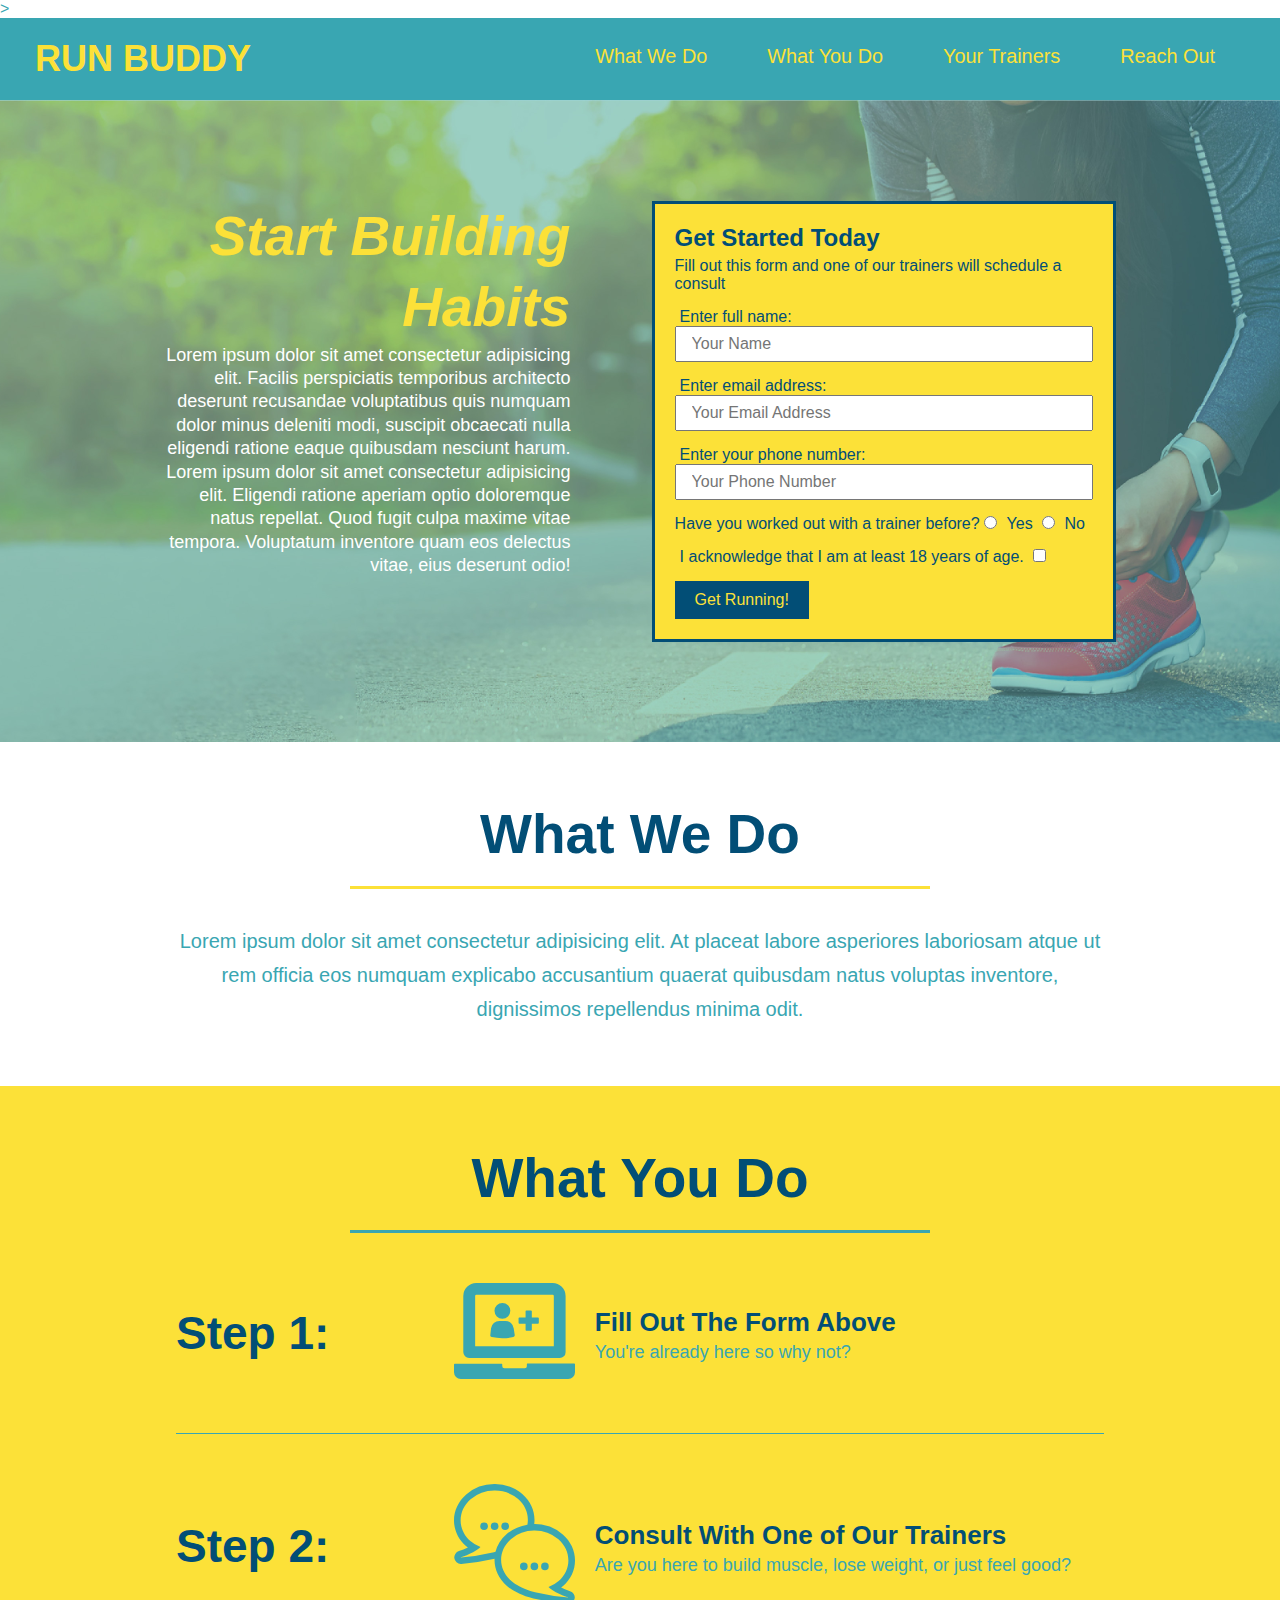
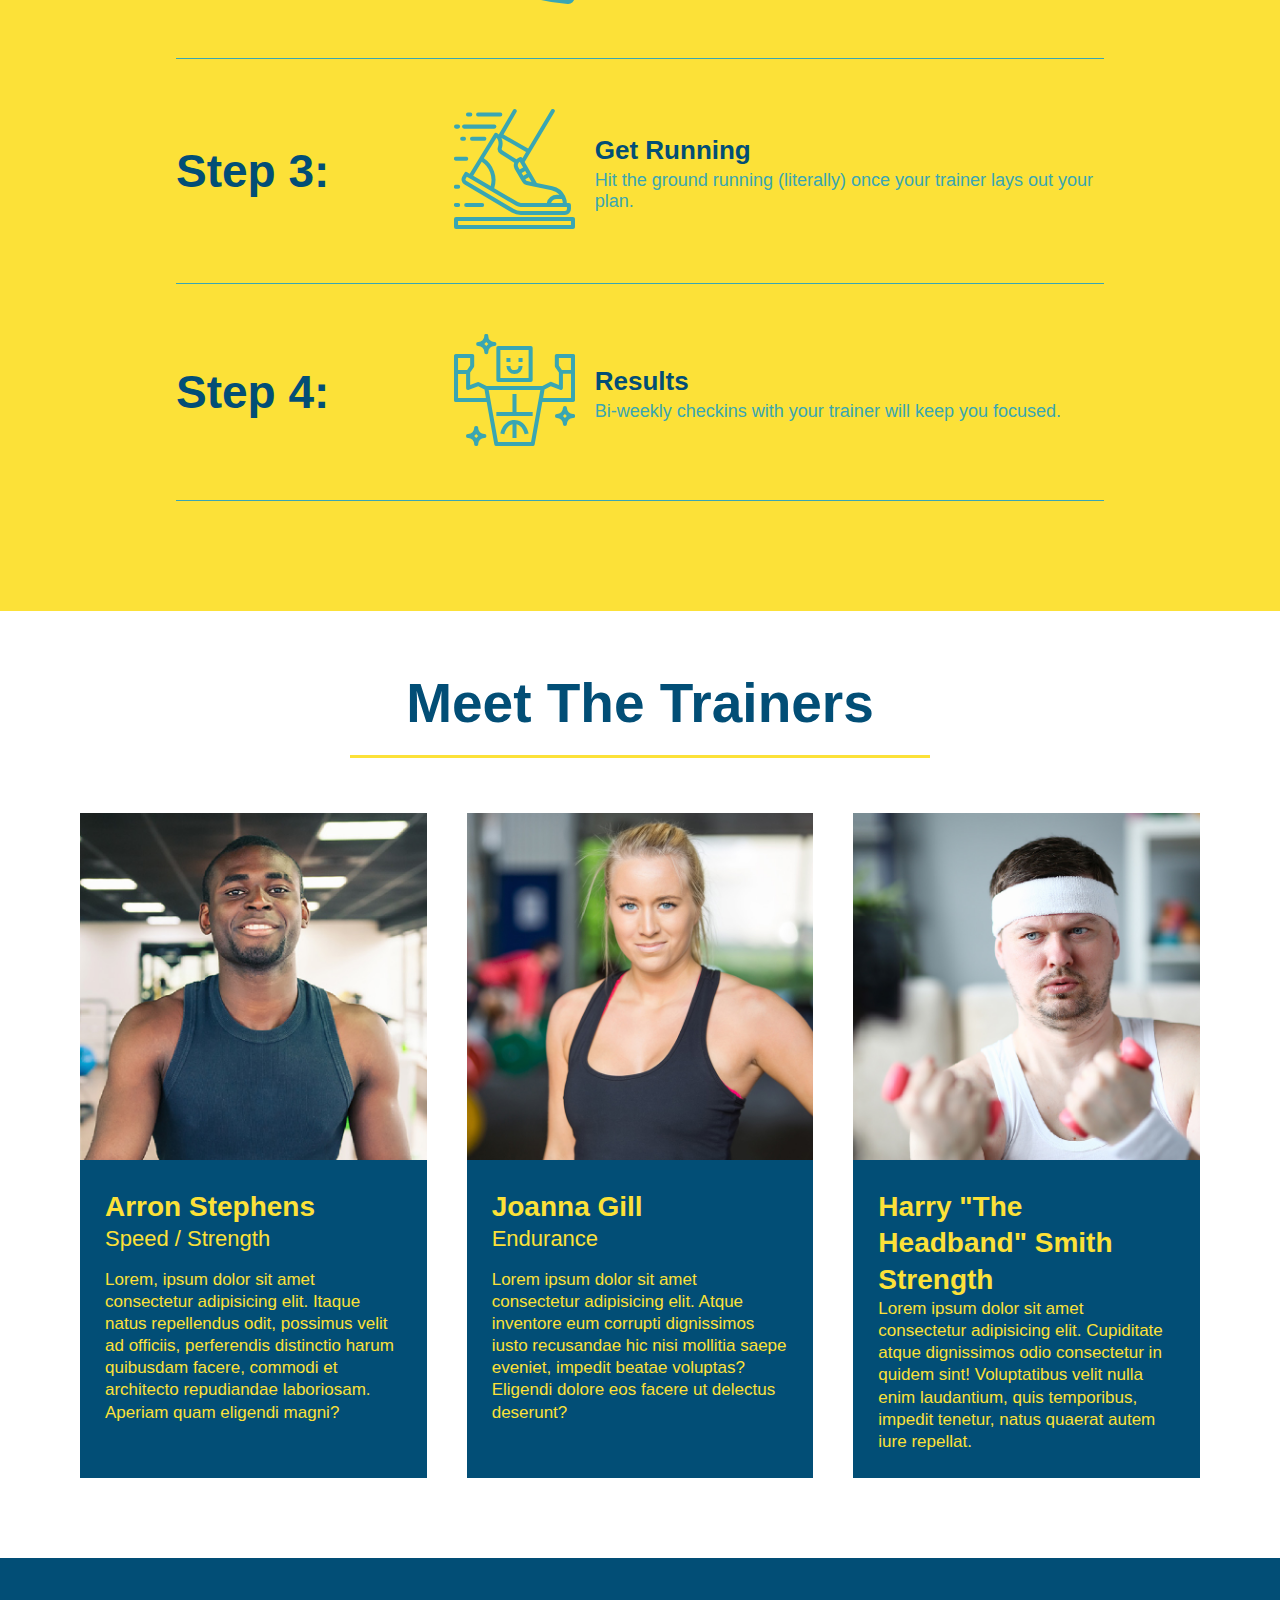
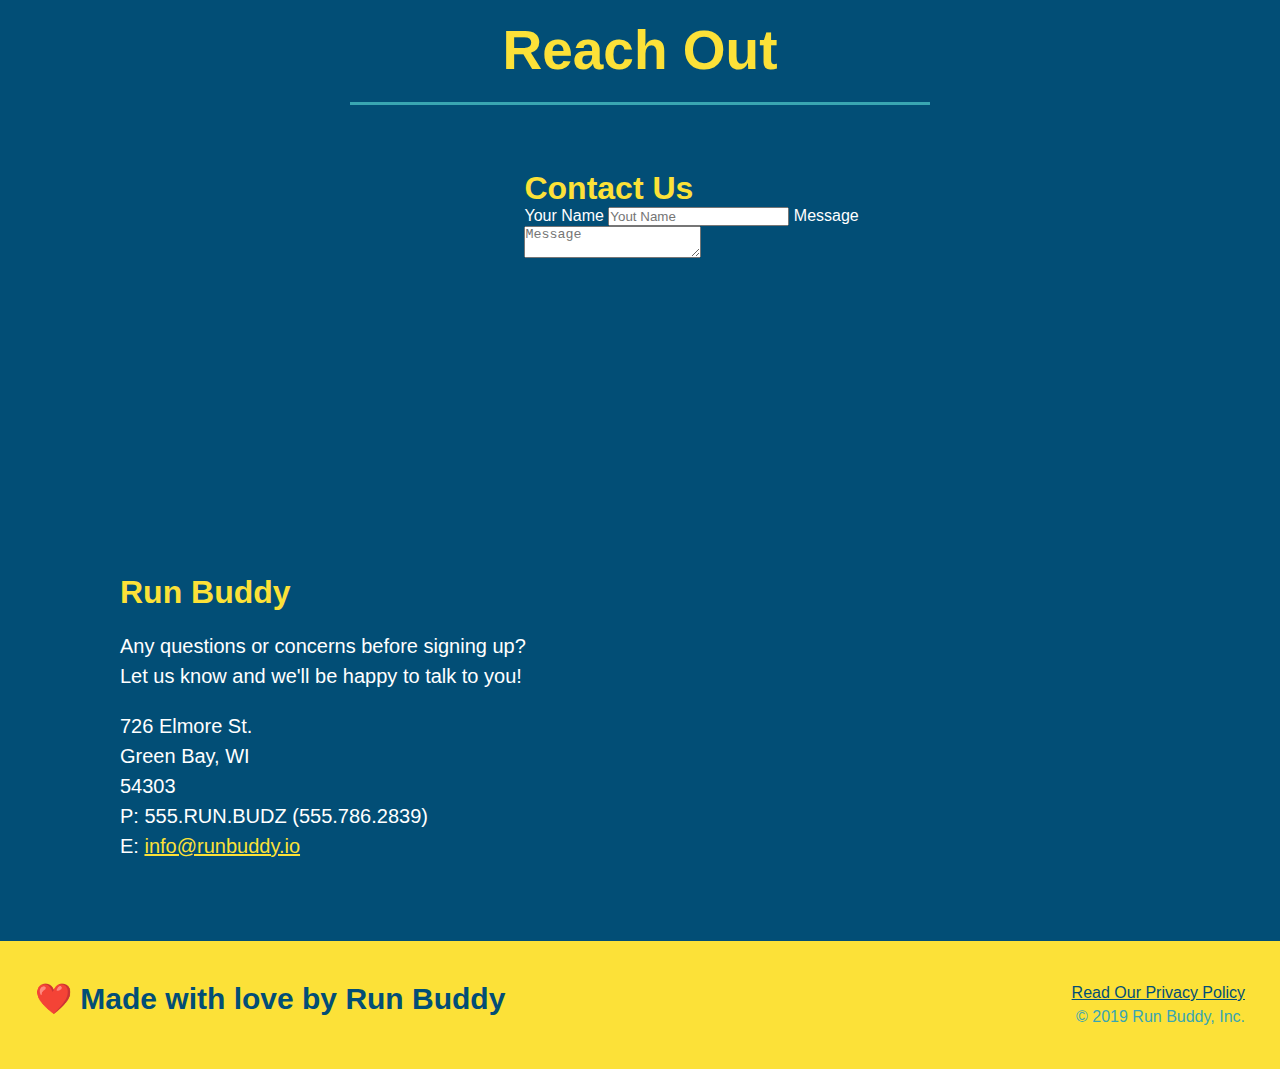
==== index.html @ 7d14f994 "add flexbox to trainers" ====
<!DOCTYPE html>
<html lang="en">

<head>
    <meta charset="UTF-8" />
    <title>Run Buddy</title>>
    <link rel="stylesheet" href="./assets/css/style.css">
</head>

<body>
    <header>
        <h1>
            <a href="">RUN BUDDY</a>
        </h1>
        <nav>
            <ul>
                <li>
                    <a href="#what-we-do">What We Do</a>
                </li>
                <li>
                    <a href="#what-you-do">What You Do</a>
                </li>
                <li>
                    <a href="#your-trainers">Your Trainers</a>
                </li>
                <li>
                    <a href="#reach-out">Reach Out</a>
                </li>
            </ul>
        </nav>
    </header>
    <section class="hero">
        <div class="hero-cta">
            <h2>Start Building Habits</h2>
            <p>
                Lorem ipsum dolor sit amet consectetur adipisicing elit. Facilis perspiciatis temporibus architecto
                deserunt recusandae voluptatibus quis numquam dolor minus deleniti modi, suscipit obcaecati nulla
                eligendi ratione eaque quibusdam nesciunt harum. Lorem ipsum dolor sit amet consectetur adipisicing
                elit. Eligendi ratione aperiam optio doloremque natus repellat. Quod fugit culpa maxime vitae tempora.
                Voluptatum inventore quam eos delectus vitae, eius deserunt odio!
            </p>
        </div>
        <div class="hero-form">
            <h3>Get Started Today</h3>
            <p>Fill out this form and one of our trainers will schedule a consult</p>
            <!--Form Element-->
            <form>
                <label for="name">Enter full name:</label>
                <input type="text" placeholder="Your Name" name="name" id="name" class="form-input">
                <label for="email">Enter email address:</label>
                <input type="email" placeholder="Your Email Address" name="email" id="email" class="form-input">
                <label for="phone">Enter your phone number:</label>
                <input type="tel" placeholder="Your Phone Number" name="phone" id="phone" class="form-input">
                <p>
                    Have you worked out with a trainer before?
                    <input type="radio" name="trainer-confirm" id="trainer-yes">
                    <label for="trainer-yes">Yes</label>
                    <input type="radio" name="trainer-confirm" id="trainer-no">
                    <label for="trainer-no">No</label>
                </p>
                <p>
                    <label for="checkbox">
                        I acknowledge that I am at least 18 years of age.
                    </label>
                    <input type="checkbox" name="age-confirm" id="checkbox">
                </p>
                <button type="submit">
                    Get Running!
                </button>
            </form>
        </div>
    </section>
    <!--End of Form Element-->
    <!--"what we do" section-->
    <section id="what-we-do" class="intro">
        <div class="flex-row">
            <h2 class="section-title primary-border">
                What We Do
            </h2>
        </div>
        <div class="flex-row">
            <p>
                Lorem ipsum dolor sit amet consectetur adipisicing elit. At placeat labore asperiores laboriosam atque
                ut
                rem officia eos numquam explicabo accusantium quaerat quibusdam natus voluptas inventore, dignissimos
                repellendus minima odit.
            </p>
        </div>
    </section>
    <!--"what you do" section-->
    <section id="what-you-do" class="steps">
        <h2 class="section-title secondary-border">What You Do</h2>

        <div class="step">
            <h3>Step 1:</h3>
            <div class="step-info">
                <div class="step-img">
                    <img src="./assets/images/step-1.svg" alt="">
                </div>
                <div class="step-text">
                    <h4>Fill Out The Form Above</h4>
                    <p>You're already here so why not?</p>
                </div>
            </div>
        </div>

        <div class="step">
            <h3>Step 2:</h3>
            <div class="step-info">
                <div class="step-img">
                    <img src="./assets/images/step-2.svg" alt="">
                </div>
                <div class="step-text">
                    <h4>Consult With One of Our Trainers</h4>
                    <p>Are you here to build muscle, lose weight, or just feel good?</p>
                </div>
            </div>
        </div>

        <div class="step">
            <h3>Step 3:</h3>
            <div class="step-info">
                <div class="step-img">
                    <img src="./assets/images/step-3.svg" alt="">
                </div>
                <div class="step-text">
                    <h4>Get Running</h4>
                    <p>Hit the ground running (literally) once your trainer lays out your plan.</p>
                </div>
            </div>
        </div>

        <div class="step">
            <h3>Step 4:</h3>
            <div class="step-info">
                <div class="step-img">
                    <img src="./assets/images/step-4.svg" alt="">
                </div>
                <div class="step-text">
                    <h4>Results</h4>
                    <p>Bi-weekly checkins with your trainer will keep you focused.</p>
                </div>
            </div>
        </div>
    </section>
    <!--"meet the trainer" section-->
    <section id="your-trainers">
        <h2 class="section-title primary-border">
            Meet The Trainers
        </h2>
        <div class="trainers">
            <article class="trainer">
                <img src="./assets/images/trainer-1.jpg" alt="Arron Stephens in his workout clothes, ready to pump iron">
                <div class="trainer-bio">
                    <h3 class="trainer-name">Arron Stephens</h3>
                    <h4 class="trainer-role">Speed / Strength</h4>
                    <p>
                        Lorem, ipsum dolor sit amet consectetur adipisicing elit. Itaque natus repellendus odit, possimus
                        velit ad officiis, perferendis distinctio harum quibusdam facere, commodi et architecto repudiandae
                        laboriosam. Aperiam quam eligendi magni?
                    </p>
                </div>
            </article>
            <article class="trainer">
              <img src="./assets/images/trainer-2.jpg" alt="Joanna Gill cooling off after a workout">  
                <div class="trainer-bio">
                    <h3 class="trainer-name">Joanna Gill</h3>
                    <h4 class="trainer-role">Endurance</h4>
                    <p>
                        Lorem ipsum dolor sit amet consectetur adipisicing elit. Atque inventore eum corrupti dignissimos
                        iusto recusandae hic nisi mollitia saepe eveniet, impedit beatae voluptas? Eligendi dolore eos
                        facere ut delectus deserunt?
                    </p>
                </div>
                
            </article>
            <article class="trainer">
                <img src="./assets/images/trainer-3.jpg"
                    alt="Harry Smith wearing a headband and lifting comically small pink weights">
                <div class="trainer-bio">
                    <h3 class="trainer-name">Harry "The Headband" Smith</h3>
                    <h3 class="trainer-role">Strength</h3>
                    <p>
                        Lorem ipsum dolor sit amet consectetur adipisicing elit. Cupiditate atque dignissimos odio
                        consectetur in quidem sint! Voluptatibus velit nulla enim laudantium, quis temporibus, impedit
                        tenetur, natus quaerat autem iure repellat.
                    </p>
                </div>
            </article>
        </div>
    </section>
    <!--"reach out" section-->
    <section id="reach-out" class="contact">
        <h2 class="section-title secondary-border">Reach Out</h2>
        <div class="contact-info">
            <iframe
                src="https://www.google.com/maps/embed?pb=!1m18!1m12!1m3!1d2844.564709238321!2d-88.02487864904734!3d44.52406870359582!2m3!1f0!2f0!3f0!3m2!1i1024!2i768!4f13.1!3m3!1m2!1s0x8802faa549719ef7%3A0x614be8c6b9c16bb6!2s726%20Elmore%20St%2C%20Green%20Bay%2C%20WI%2054303!5e0!3m2!1sen!2sus!4v1599247762116!5m2!1sen!2sus"
                width="400" height="400" frameborder="0" style="border:0;" allowfullscreen="" aria-hidden="false"
                tabindex="0"></iframe>
            <div class="contact-form">
                <h3>Contact Us</h3>
                <form>
                    <label for="contact-name">Your Name</label>
                    <input type="text" id="contact-name" placeholder="Yout Name">

                    <label for="contact-message">Message</label>
                    <textarea id="contact-message" placeholder="Message"></textarea>
                </form>
            </div>

            <div>
                <h3>Run Buddy</h3>
                <p>
                    Any questions or concerns before signing up?
                    <br>
                    Let us know and we'll be happy to talk to you!
                </p>
                <address>
                    726 Elmore St. <br>
                    Green Bay, WI <br>
                    54303 <br>
                    P: 555.RUN.BUDZ (555.786.2839) <br>
                    E: <a href="mailto:info@runbuddy.io">info@runbuddy.io</a>
                </address>
            </div>
        </div>
    </section>
    <footer>
        <h2>❤️ Made with love by Run Buddy</h2>
        <div>
            <a href="./privacy-policy.html">Read Our Privacy Policy</a><br />
            &copy; 2019 Run Buddy, Inc.
        </div>
    </footer>




</body>




</html>
---- assets/css/style.css ----
* {
    margin: 0;
    padding: 0;
    box-sizing: border-box;
}

body {
    color: #39a6b2;
    font-family: Helvetica, Arial, sans-serif;
    
}

header {
    padding: 20px 35px;
    background-color: #39a6b2;
    display: flex;
    justify-content: space-between;
    flex-wrap: wrap;
}

header h1 {
    font-weight: bold;
    font-size: 36px;
    color: #fce138;
    margin: 0;
   
}

header a {
    text-decoration: none;
    color: #fce138;
}

header nav {
    
    margin: 7px 0;
}

header nav ul {
    display: flex;
    flex-wrap: wrap;
    justify-content: space-between;
    align-items: center;
    list-style: none;
}

header nav ul li a {
    margin: 0 30px;
    font-weight: lighter;
    font-size: 1.55vw;
}

footer {
    background: #fce138;
    width: 100%;
    padding: 40px 35px;
    display: flex;
    flex-wrap: wrap;
    justify-content: space-between;
}

footer h2 {
    color: #024e76;
    font-size: 30px;
    margin: 0;
}

footer div {
    line-height: 1.5;
    text-align: right;
}

footer a {
    color: #024e76;
}

section {
    padding: 60px;
}

.hero {
    background-image: url(../images/flipped-hero-image.jpg);
    background-size: cover;
    background-position: center;
    display: flex;
    justify-content: center;
    flex-wrap: wrap;
}

.hero-cta {
    width: 35%;
    text-align: right;
    margin: 3.5%;
    color: #fff;
    font-size: 18px;
    line-height: 1.3;
}

.hero-cta h2 {
    font-style: italic;
    font-size: 55px;
    color: #fce138;
}

.hero-form {
    background-color: #fce138;
    padding: 20px;
    color: #024e76;
    border-style: solid;
    border-width: 3px;
    border-color: #024e76;
    width: 40%;
    margin: 3.5%;
}

.hero-form h3 {
  font-size: 24px;
  margin: 0;  
}

.hero-form p {
    margin: 5px 0px 15px 0px;
}

.form-input {
    border: 1 px solid #024e76;
    display: block;
    padding: 7px 15px;
    font-size: 16px;
    color: #024e76;
    width: 100%;
    margin-bottom: 15px;
}

.hero-form label {
    margin: 0 5px;
}

.hero-form button {
    color: #fce138;
    background-color: #024e76;
    border: none;
    padding: 10px 20px;
    font-size: 16px;
}


.intro p {
    line-height: 1.7;
    color: #39a6b2;
    width: 80%;
    font-size: 20px;
    margin: 0 auto;
    text-align: center;
}

.steps {
    background: #fce138;
}

.section-title {
    font-size: 55px;
    color: #024e76;
    border-bottom: 3px solid;
    padding-bottom: 20px;
    text-align: center;
    margin: 0 auto 35px auto;
    width: 50%;
}

.primary-border {
    border-color: #fce138;
}

.secondary-border {
    border-color: #39a6b2;
}

.step {
    margin: 50px auto;
    padding-bottom: 50px;
    width: 80%;
    border-bottom: 1px solid #39a6b2;
    display: flex;
    flex-wrap: wrap;
    align-items: center;
    justify-content: space-between;
}

.step-info {
    flex: 2 70%;
    display: flex;
    flex-wrap: wrap;
    align-items: center;
}

.step-img {
    flex: 1 12%;
    margin-right: 20px;
}

.step-img img {
    max-width: 100%;
}

.step-text {
    flex: 12;
}

.step h3 {
    color: #024e76;
    font-size: 46px;
    flex: 1 30%;
}

.step-text p {
    color: #39a6b2;
    font-size: 18px;
}

.step-text h4 {
    font-size: 26px;
    line-height: 1.5;
    color: #024e76;
}

.trainers {
    width: 100%;
    margin: 0 auto;
    display: flex;
    flex-wrap: wrap;
    justify-content: space-around;
}

.trainer {
    margin: 20px;
    background: #024e76;
    color: #fce138;
    flex: 1;
}

.trainer img {
    width: 100%;
}

.trainer-bio {
    padding: 25px;
    line-height: 1.3;
}

.text-left {
    text-align: left;
}

.text-right {
    text-align: right;
}

.trainer-bio h3 {
    font-size: 28px;
}

.trainer-bio h4 {
    font-weight: lighter;
    font-size: 22px;
    margin-bottom: 15px;
}

.trainer-bio p {
    font-size: 17px;
    
}

.contact {
    background: #024e76;
}

.contact h2 {
    color: #fce138;
}

.contact-info iframe {
    width: 400px;
    height: 400px;
}

.contact-info div {
    width: 410px;
    display: inline-block;
    vertical-align: top;
    text-align: left;
    margin: 30px 0 0 60px;
    color: white;
}

.contact-info h3 {
    color: #fce138;
    font-size: 32px;
}

.contact-info p, .contact-info address {
    margin: 20px 0;
    line-height: 1.5;
    font-size: 20px;
    font-style: normal;
}

.contact-info a {
    color: #fce138;
}

.flex-row {
    display: flex;
}
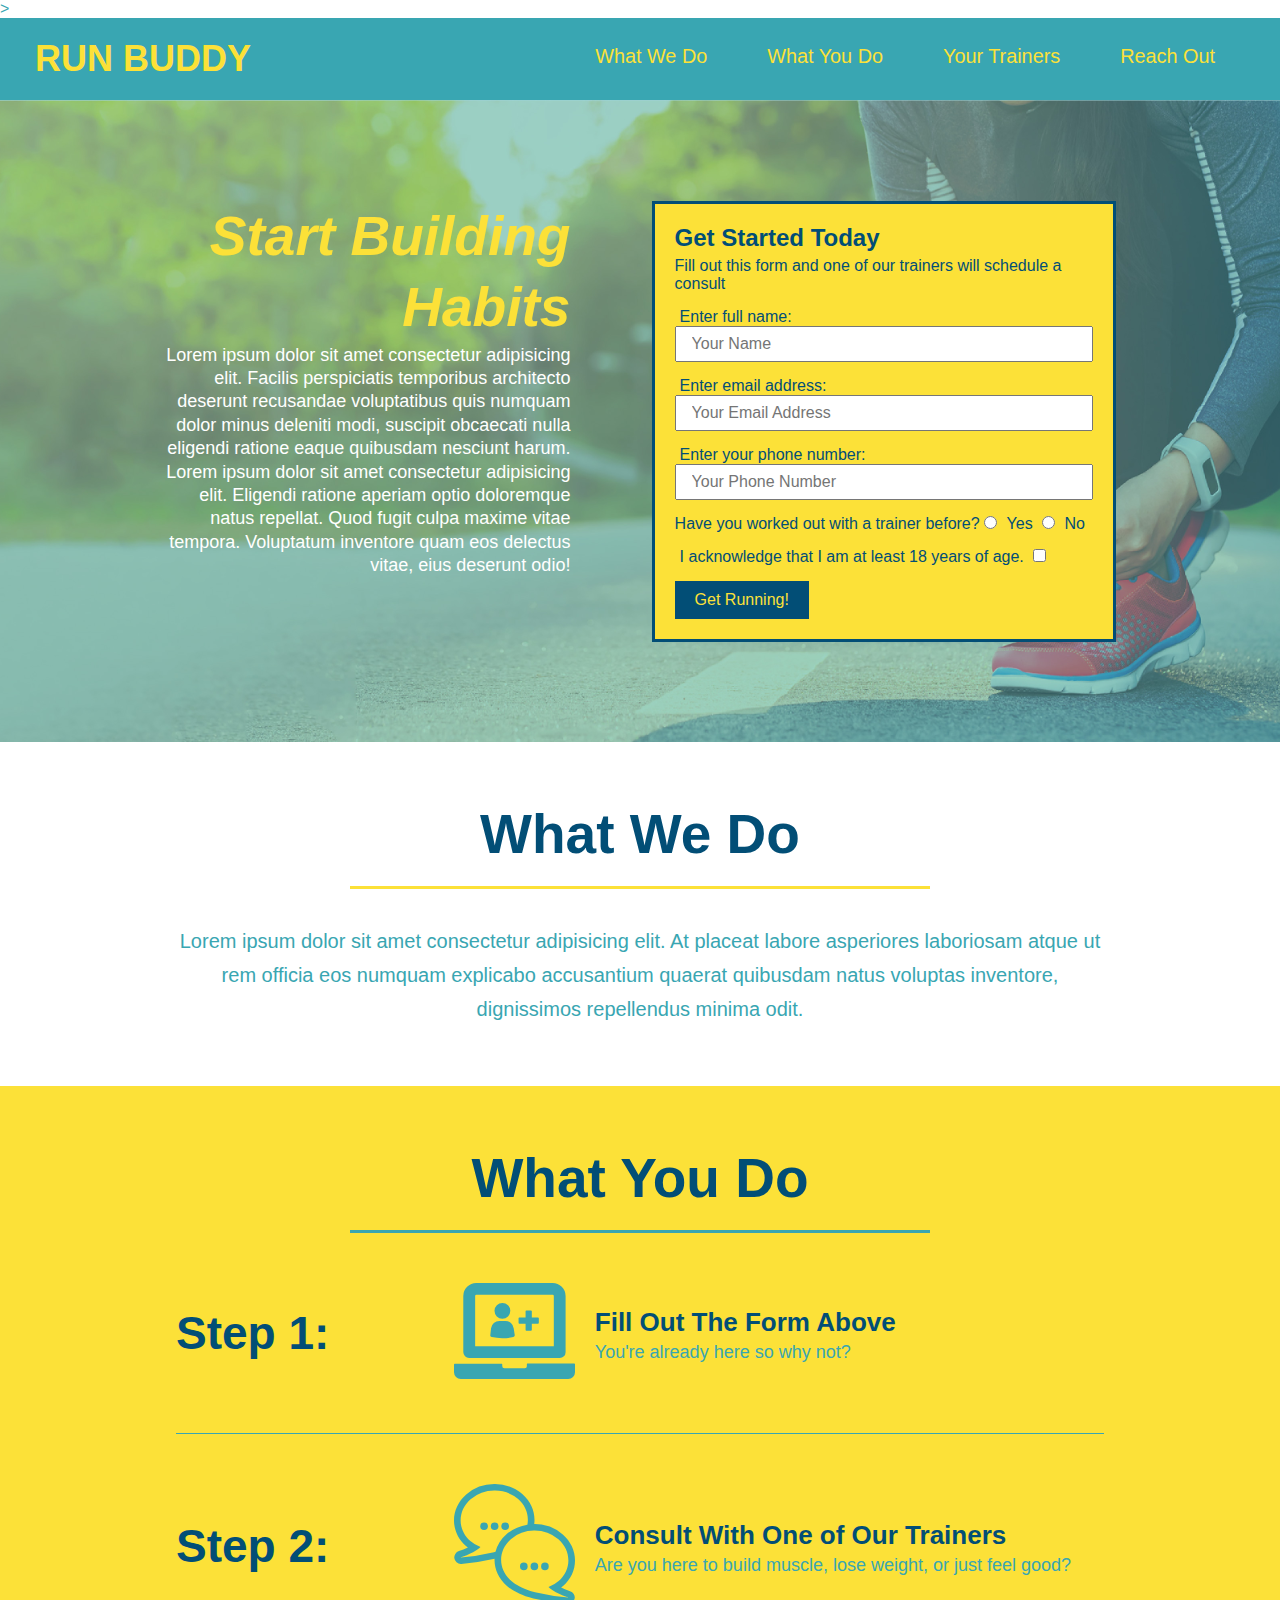
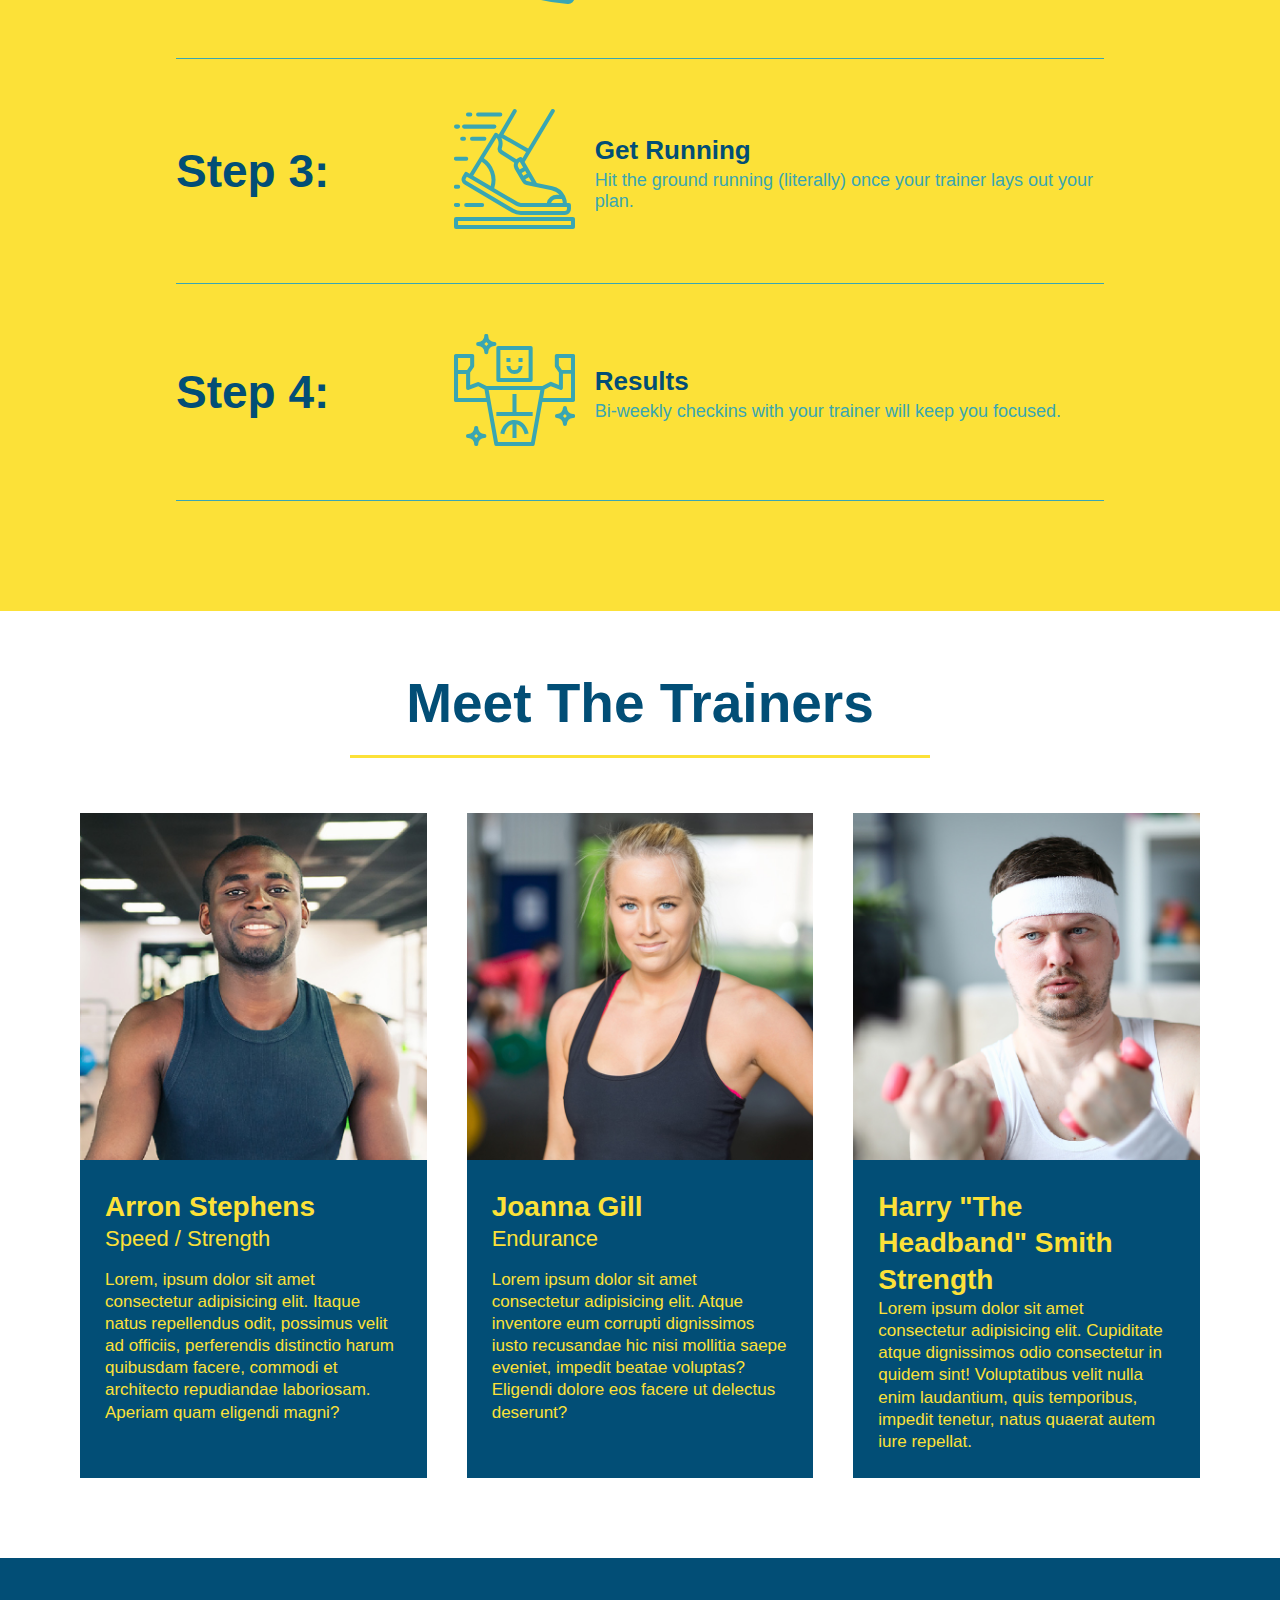
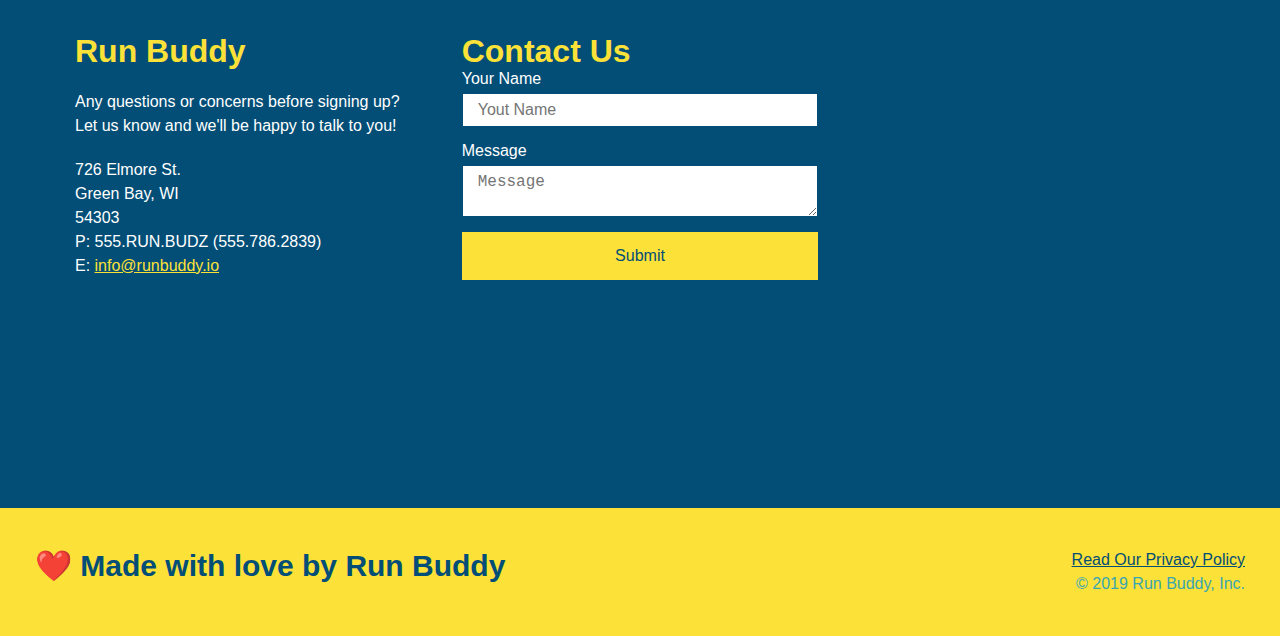
==== commit 592b67c7: "added flexbox to everything" ====
--- a/index.html
+++ b/index.html
@@ -150,29 +150,33 @@
         </h2>
         <div class="trainers">
             <article class="trainer">
-                <img src="./assets/images/trainer-1.jpg" alt="Arron Stephens in his workout clothes, ready to pump iron">
+                <img src="./assets/images/trainer-1.jpg"
+                    alt="Arron Stephens in his workout clothes, ready to pump iron">
                 <div class="trainer-bio">
                     <h3 class="trainer-name">Arron Stephens</h3>
                     <h4 class="trainer-role">Speed / Strength</h4>
                     <p>
-                        Lorem, ipsum dolor sit amet consectetur adipisicing elit. Itaque natus repellendus odit, possimus
-                        velit ad officiis, perferendis distinctio harum quibusdam facere, commodi et architecto repudiandae
+                        Lorem, ipsum dolor sit amet consectetur adipisicing elit. Itaque natus repellendus odit,
+                        possimus
+                        velit ad officiis, perferendis distinctio harum quibusdam facere, commodi et architecto
+                        repudiandae
                         laboriosam. Aperiam quam eligendi magni?
                     </p>
                 </div>
             </article>
             <article class="trainer">
-              <img src="./assets/images/trainer-2.jpg" alt="Joanna Gill cooling off after a workout">  
+                <img src="./assets/images/trainer-2.jpg" alt="Joanna Gill cooling off after a workout">
                 <div class="trainer-bio">
                     <h3 class="trainer-name">Joanna Gill</h3>
                     <h4 class="trainer-role">Endurance</h4>
                     <p>
-                        Lorem ipsum dolor sit amet consectetur adipisicing elit. Atque inventore eum corrupti dignissimos
+                        Lorem ipsum dolor sit amet consectetur adipisicing elit. Atque inventore eum corrupti
+                        dignissimos
                         iusto recusandae hic nisi mollitia saepe eveniet, impedit beatae voluptas? Eligendi dolore eos
                         facere ut delectus deserunt?
                     </p>
                 </div>
-                
+
             </article>
             <article class="trainer">
                 <img src="./assets/images/trainer-3.jpg"
@@ -191,23 +195,7 @@
     </section>
     <!--"reach out" section-->
     <section id="reach-out" class="contact">
-        <h2 class="section-title secondary-border">Reach Out</h2>
         <div class="contact-info">
-            <iframe
-                src="https://www.google.com/maps/embed?pb=!1m18!1m12!1m3!1d2844.564709238321!2d-88.02487864904734!3d44.52406870359582!2m3!1f0!2f0!3f0!3m2!1i1024!2i768!4f13.1!3m3!1m2!1s0x8802faa549719ef7%3A0x614be8c6b9c16bb6!2s726%20Elmore%20St%2C%20Green%20Bay%2C%20WI%2054303!5e0!3m2!1sen!2sus!4v1599247762116!5m2!1sen!2sus"
-                width="400" height="400" frameborder="0" style="border:0;" allowfullscreen="" aria-hidden="false"
-                tabindex="0"></iframe>
-            <div class="contact-form">
-                <h3>Contact Us</h3>
-                <form>
-                    <label for="contact-name">Your Name</label>
-                    <input type="text" id="contact-name" placeholder="Yout Name">
-
-                    <label for="contact-message">Message</label>
-                    <textarea id="contact-message" placeholder="Message"></textarea>
-                </form>
-            </div>
-
             <div>
                 <h3>Run Buddy</h3>
                 <p>
@@ -223,6 +211,25 @@
                     E: <a href="mailto:info@runbuddy.io">info@runbuddy.io</a>
                 </address>
             </div>
+            <div class="contact-form">
+                <h3>Contact Us</h3>
+                <form>
+                    <label for="contact-name">Your Name</label>
+                    <input type="text" id="contact-name" placeholder="Yout Name">
+
+                    <label for="contact-message">Message</label>
+                    <textarea id="contact-message" placeholder="Message"></textarea>
+
+                    <button type="submit">Submit</button>
+                </form>
+            </div>
+            <iframe
+                src="https://www.google.com/maps/embed?pb=!1m18!1m12!1m3!1d2844.564709238321!2d-88.02487864904734!3d44.52406870359582!2m3!1f0!2f0!3f0!3m2!1i1024!2i768!4f13.1!3m3!1m2!1s0x8802faa549719ef7%3A0x614be8c6b9c16bb6!2s726%20Elmore%20St%2C%20Green%20Bay%2C%20WI%2054303!5e0!3m2!1sen!2sus!4v1599247762116!5m2!1sen!2sus"
+                width="0" height="0" frameborder="0" style="border:0;" allowfullscreen="" aria-hidden="false"
+                tabindex="0">
+            </iframe>
+
+
         </div>
     </section>
     <footer>
--- a/assets/css/style.css
+++ b/assets/css/style.css
@@ -275,21 +275,27 @@
     background: #024e76;
 }
 
+.contact-info > * {
+    flex: 1;
+    margin: 15px;
+}
+
+.contact-info {
+    display: flex;
+    justify-content: space-between;
+    flex-wrap: wrap;
+}
+
 .contact h2 {
     color: #fce138;
 }
 
 .contact-info iframe {
-    width: 400px;
     height: 400px;
 }
 
 .contact-info div {
-    width: 410px;
-    display: inline-block;
-    vertical-align: top;
-    text-align: left;
-    margin: 30px 0 0 60px;
+
     color: white;
 }
 
@@ -301,10 +307,31 @@
 .contact-info p, .contact-info address {
     margin: 20px 0;
     line-height: 1.5;
-    font-size: 20px;
+    font-size: 16px;
     font-style: normal;
 }
 
+.contact-form input, .contact-form textarea {
+    border: 1px solid #024e76;
+    display: block;
+    padding: 7px 15px;
+    font-size: 16px;
+    color: #024e76;
+    width: 100%;
+    margin-bottom: 15px;
+    margin-top: 5px;
+}
+
+.contact-form button {
+    width: 100%;
+    border: none;
+    background: #fce138;
+    color: #024e76;
+    text-align: center;
+    padding: 15px 0;
+    font-size: 16px;
+}
+
 .contact-info a {
     color: #fce138;
 }
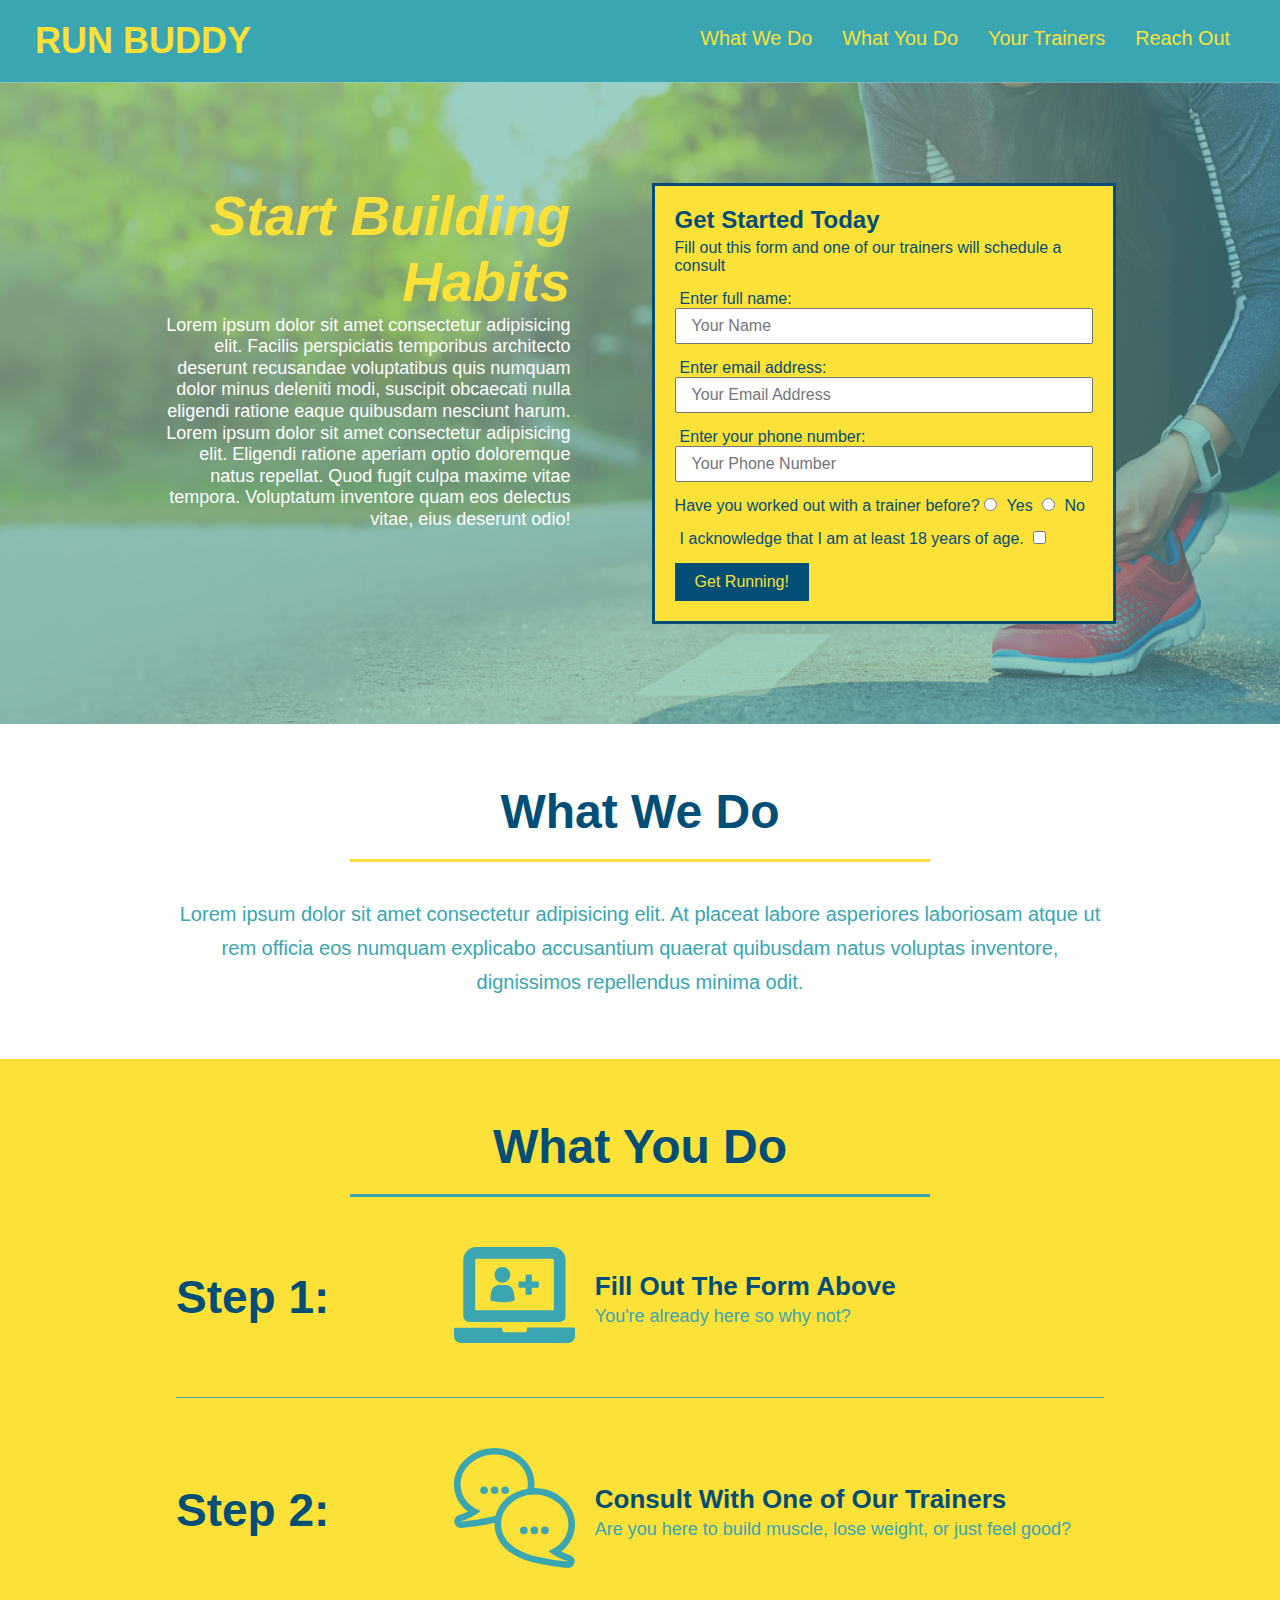
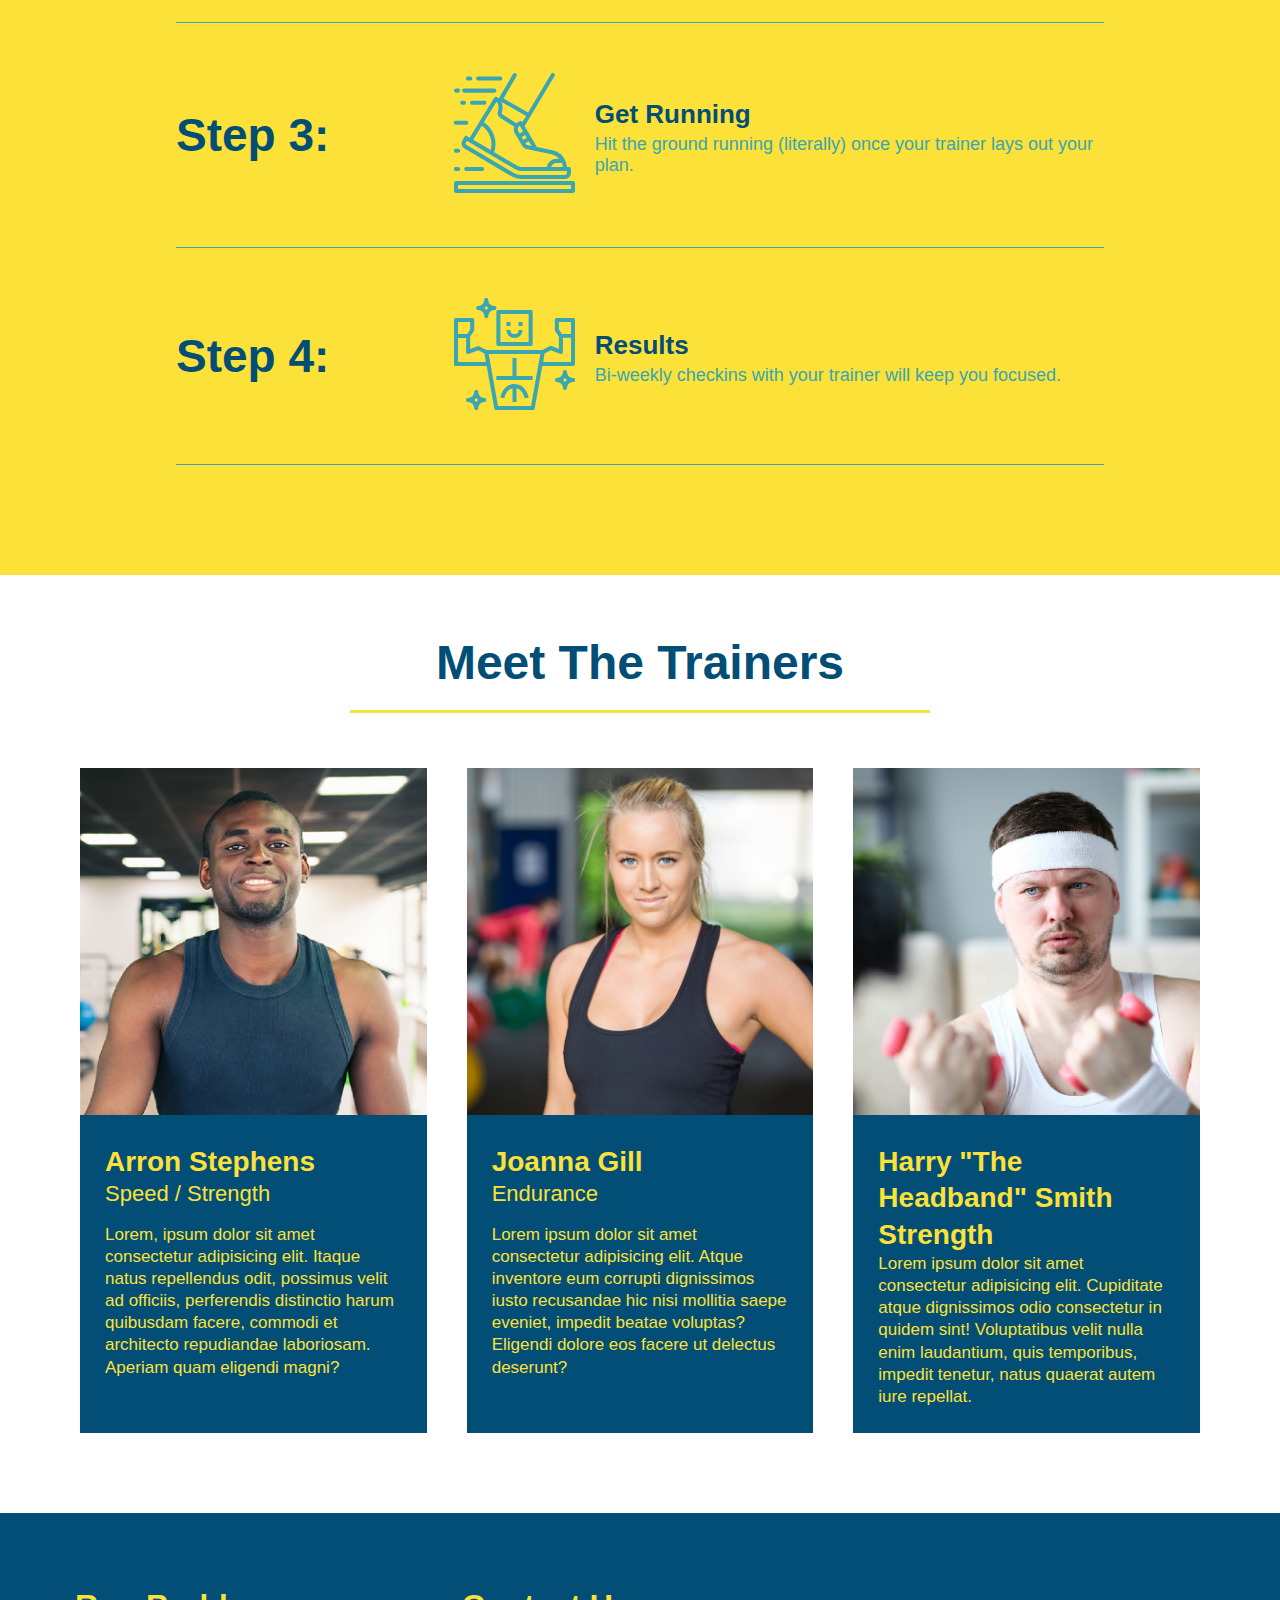
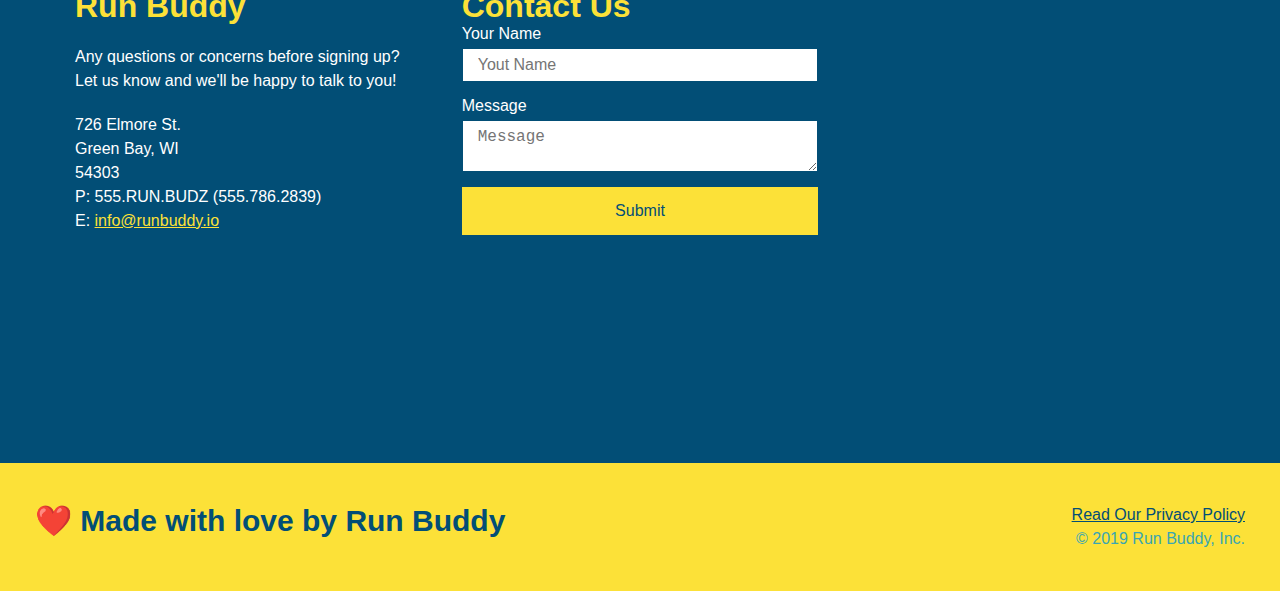
==== commit 87c229c5: "finished mediaquery" ====
--- a/index.html
+++ b/index.html
@@ -3,7 +3,8 @@
 
 <head>
     <meta charset="UTF-8" />
-    <title>Run Buddy</title>>
+    <meta name="viewport" content="width=device-width, initial-scale=1.0" />
+    <title>Run Buddy</title>
     <link rel="stylesheet" href="./assets/css/style.css">
 </head>
 
--- a/assets/css/style.css
+++ b/assets/css/style.css
@@ -45,7 +45,7 @@
 }
 
 header nav ul li a {
-    margin: 0 30px;
+    padding: 10px 15px;
     font-weight: lighter;
     font-size: 1.55vw;
 }
@@ -85,6 +85,7 @@
     display: flex;
     justify-content: center;
     flex-wrap: wrap;
+    align-items: flex-start;
 }
 
 .hero-cta {
@@ -93,7 +94,7 @@
     margin: 3.5%;
     color: #fff;
     font-size: 18px;
-    line-height: 1.3;
+    line-height: 1.2;
 }
 
 .hero-cta h2 {
@@ -159,7 +160,7 @@
 }
 
 .section-title {
-    font-size: 55px;
+    font-size: 48px;
     color: #024e76;
     border-bottom: 3px solid;
     padding-bottom: 20px;
@@ -340,4 +341,116 @@
     display: flex;
 }
 
-
+/* MEDIA QUERY FOR SMALLER DESKTOP SCREENS AND SMALLER */
+
+@media screen and (max-width: 980px) {
+    header {
+        padding-bottom: 0;
+        justify-content: center;
+    }
+
+    header h1 {
+        width: 100%;
+        text-align: center;
+    }
+
+    header nav ul {
+        margin-top: 20px;
+        width: 100%;
+        justify-content: center;
+    }
+
+    header nav ul li a {
+        font-size: 20px;
+    }
+
+    footer h2, footer div {
+        text-align: center;
+        width: 100%;
+    }
+
+    .hero-cta, .hero-form {
+        width: 100%;
+    }
+
+    .hero-cta {
+        text-align: center;
+    }
+
+    .section-title {
+        width: 80%;
+    }
+
+    .trainer {
+        flex: 0 70%;
+    }
+
+    .contact-form iframe {
+        flex: 1 100%;
+    }
+
+}
+
+@media screen and (max-width: 768px) {
+
+    section {
+        padding: 30px 15px;
+    }
+
+    .step h3 {
+        flex: 1 100%;
+        text-align: center;
+    }
+
+    .step-info {
+        flex: 2 100%;
+        text-align: center;
+        justify-content: center;
+    }
+
+    .step-img {
+        flex: 0 32%;
+        margin-right: 0;
+        margin-top: 15px;
+        margin-bottom: 15px;
+    }
+
+    .step-text {
+        flex: 100%;
+    }
+
+}
+
+@media screen and (max-width: 575px) {
+
+    .hero-form button {
+        width: 100%;
+    }
+
+    .section-title {
+        width: 95%;
+    }
+
+    .intro p {
+        width: 100%;
+    }
+
+    .trainer {
+        flex: 0 100%;
+    }
+
+    .contact-info {
+        text-align: center;
+    }
+
+    .contact-info > * {
+        flex: 0 100%;
+    }
+
+    .contact-form {
+        order: 3;
+    }
+
+}
+
+
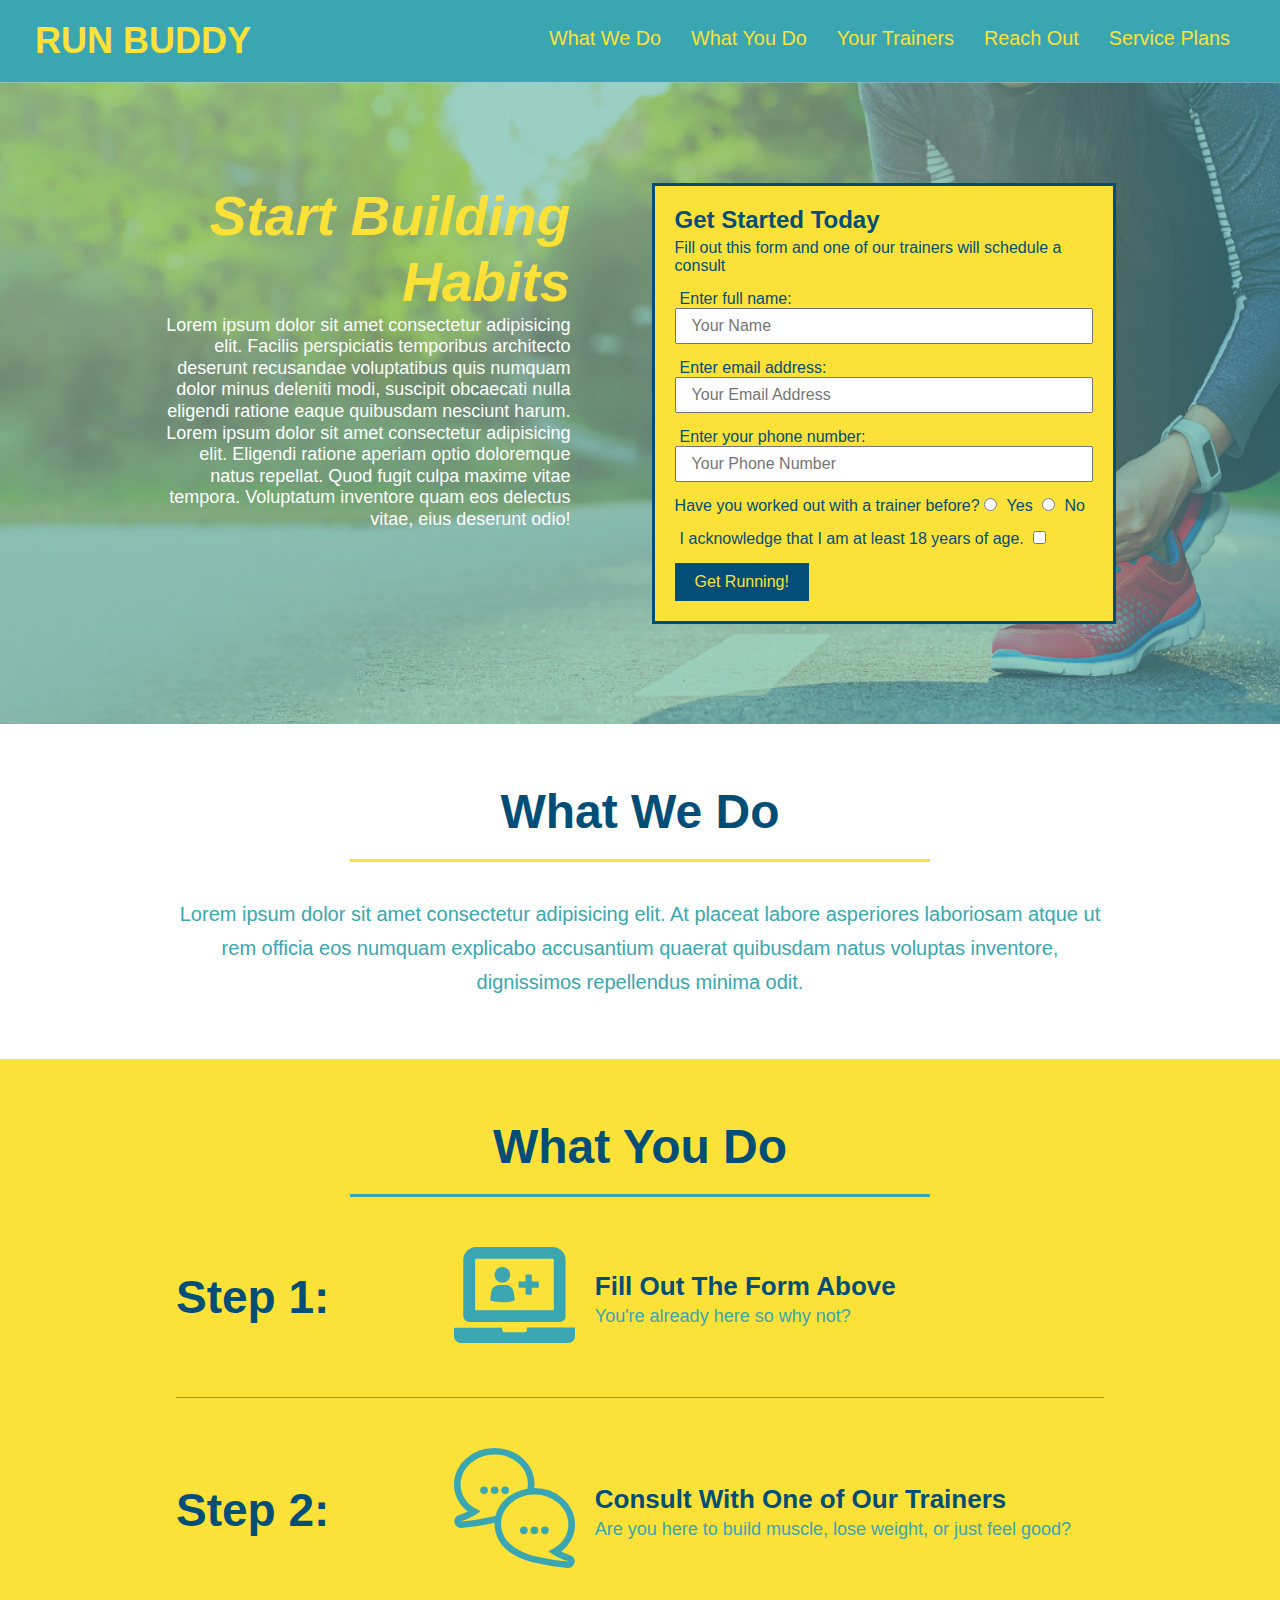
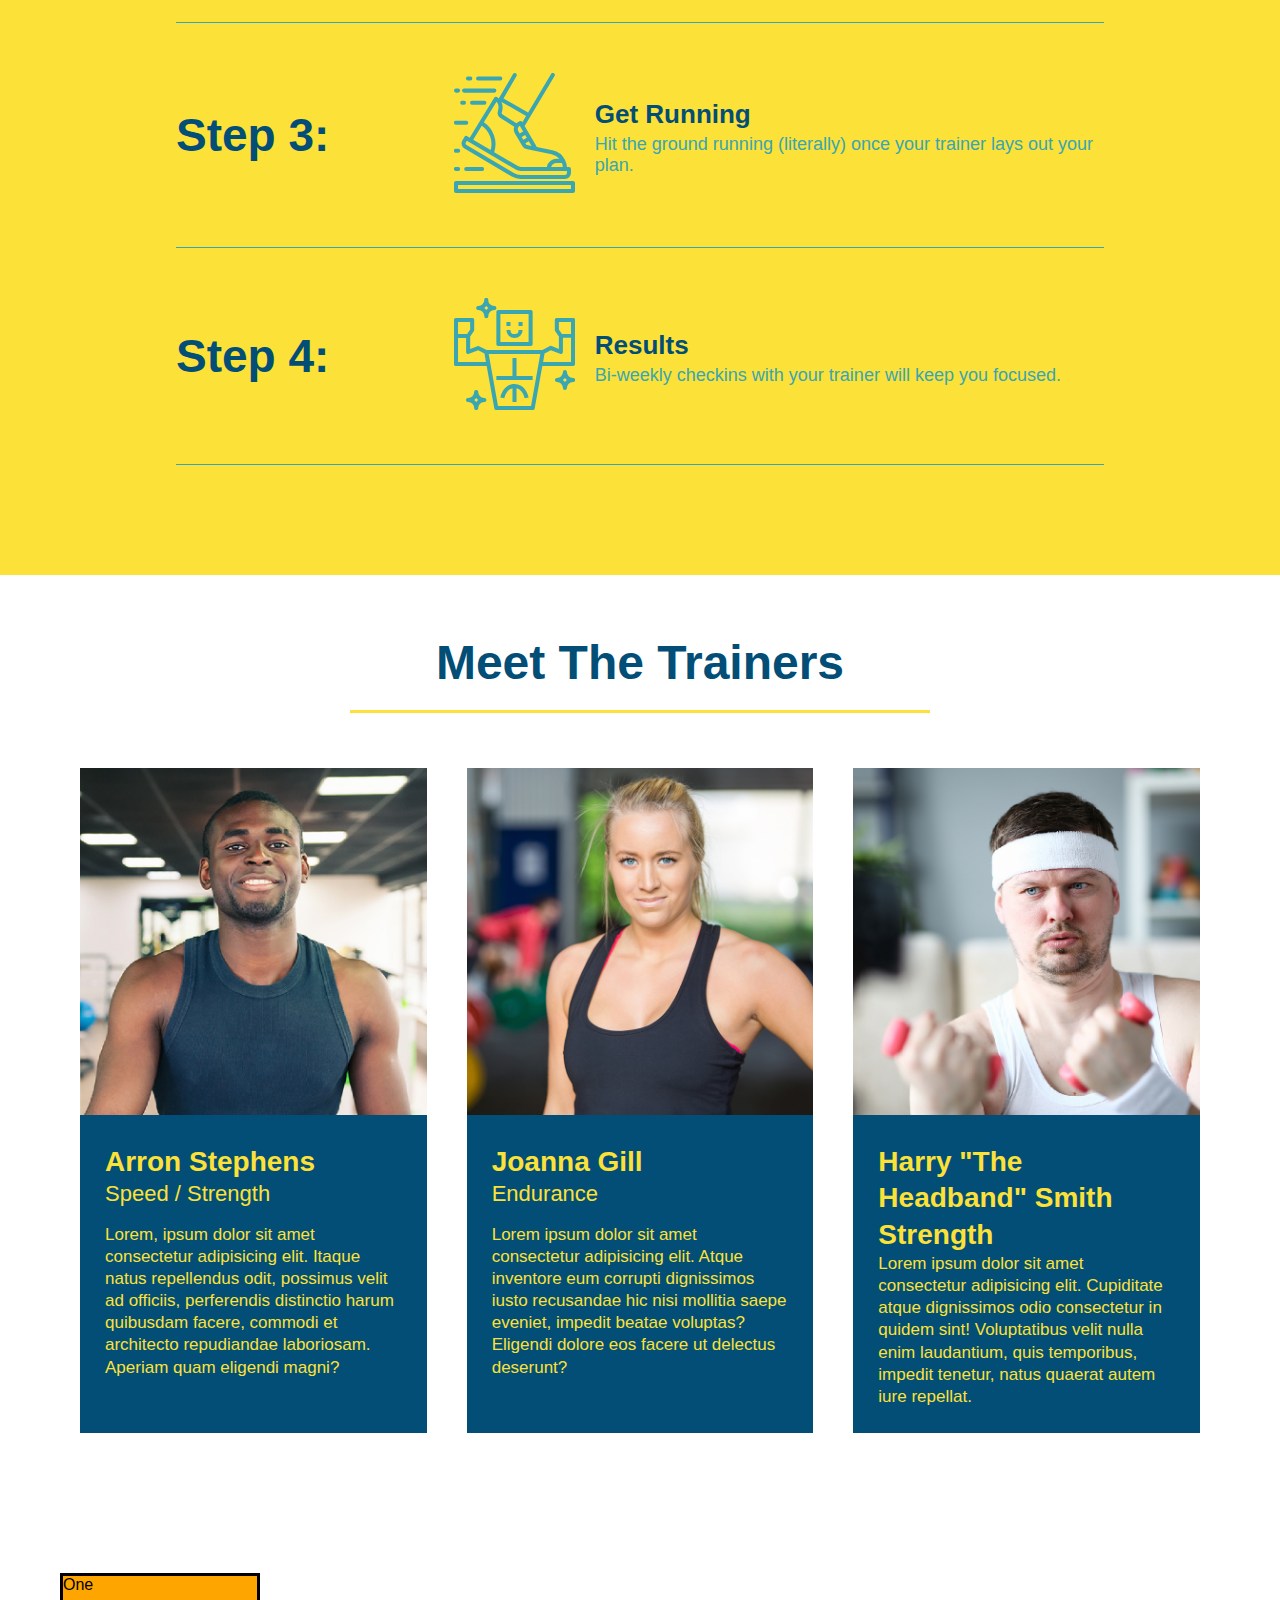
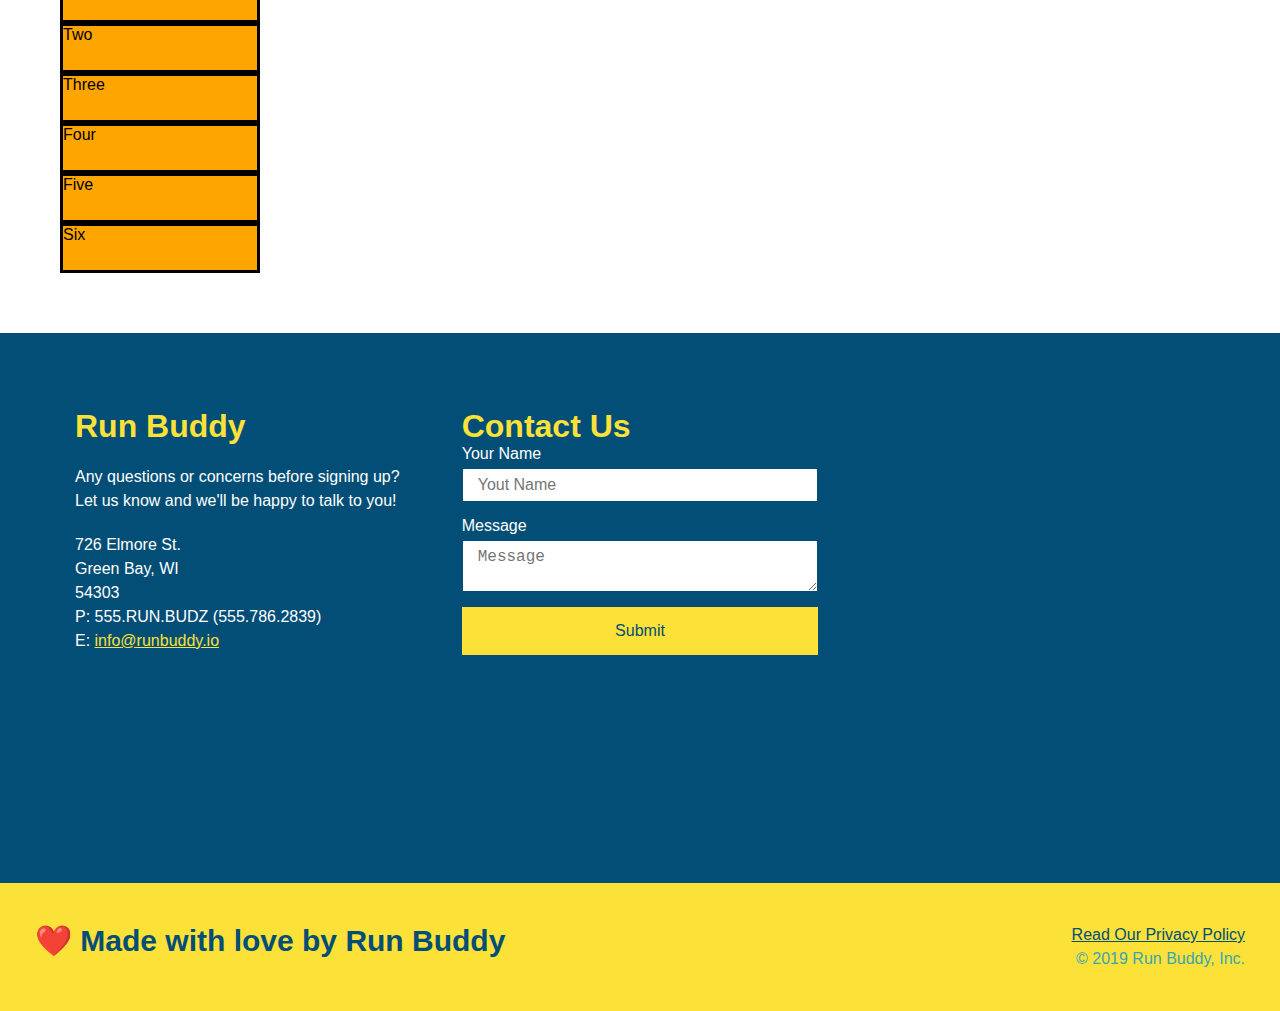
==== commit d51512d8: "added grid example" ====
--- a/index.html
+++ b/index.html
@@ -26,6 +26,9 @@
                 </li>
                 <li>
                     <a href="#reach-out">Reach Out</a>
+                </li>
+                <li>
+                    <a href="#service-plans">Service Plans</a>
                 </li>
             </ul>
         </nav>
@@ -195,6 +198,16 @@
         </div>
     </section>
     <!--"reach out" section-->
+    <section id="service-plans" class="services">
+        <div class="service-grid-container">
+            <div class="service-grid-item">One</div>
+            <div class="service-grid-item">Two</div>
+            <div class="service-grid-item">Three</div>
+            <div class="service-grid-item">Four</div>
+            <div class="service-grid-item">Five</div>
+            <div class="service-grid-item">Six</div>
+          </div>
+    </section>
     <section id="reach-out" class="contact">
         <div class="contact-info">
             <div>
--- a/assets/css/style.css
+++ b/assets/css/style.css
@@ -341,6 +341,18 @@
     display: flex;
 }
 
+.service-grid-container {
+    display: grid;
+}
+
+.service-grid-item {
+    width: 200px;
+    height: 50px;
+    background-color: orange;
+    border: solid;
+    color: black;
+}
+
 /* MEDIA QUERY FOR SMALLER DESKTOP SCREENS AND SMALLER */
 
 @media screen and (max-width: 980px) {
@@ -390,6 +402,7 @@
     }
 
 }
+
 
 @media screen and (max-width: 768px) {
 
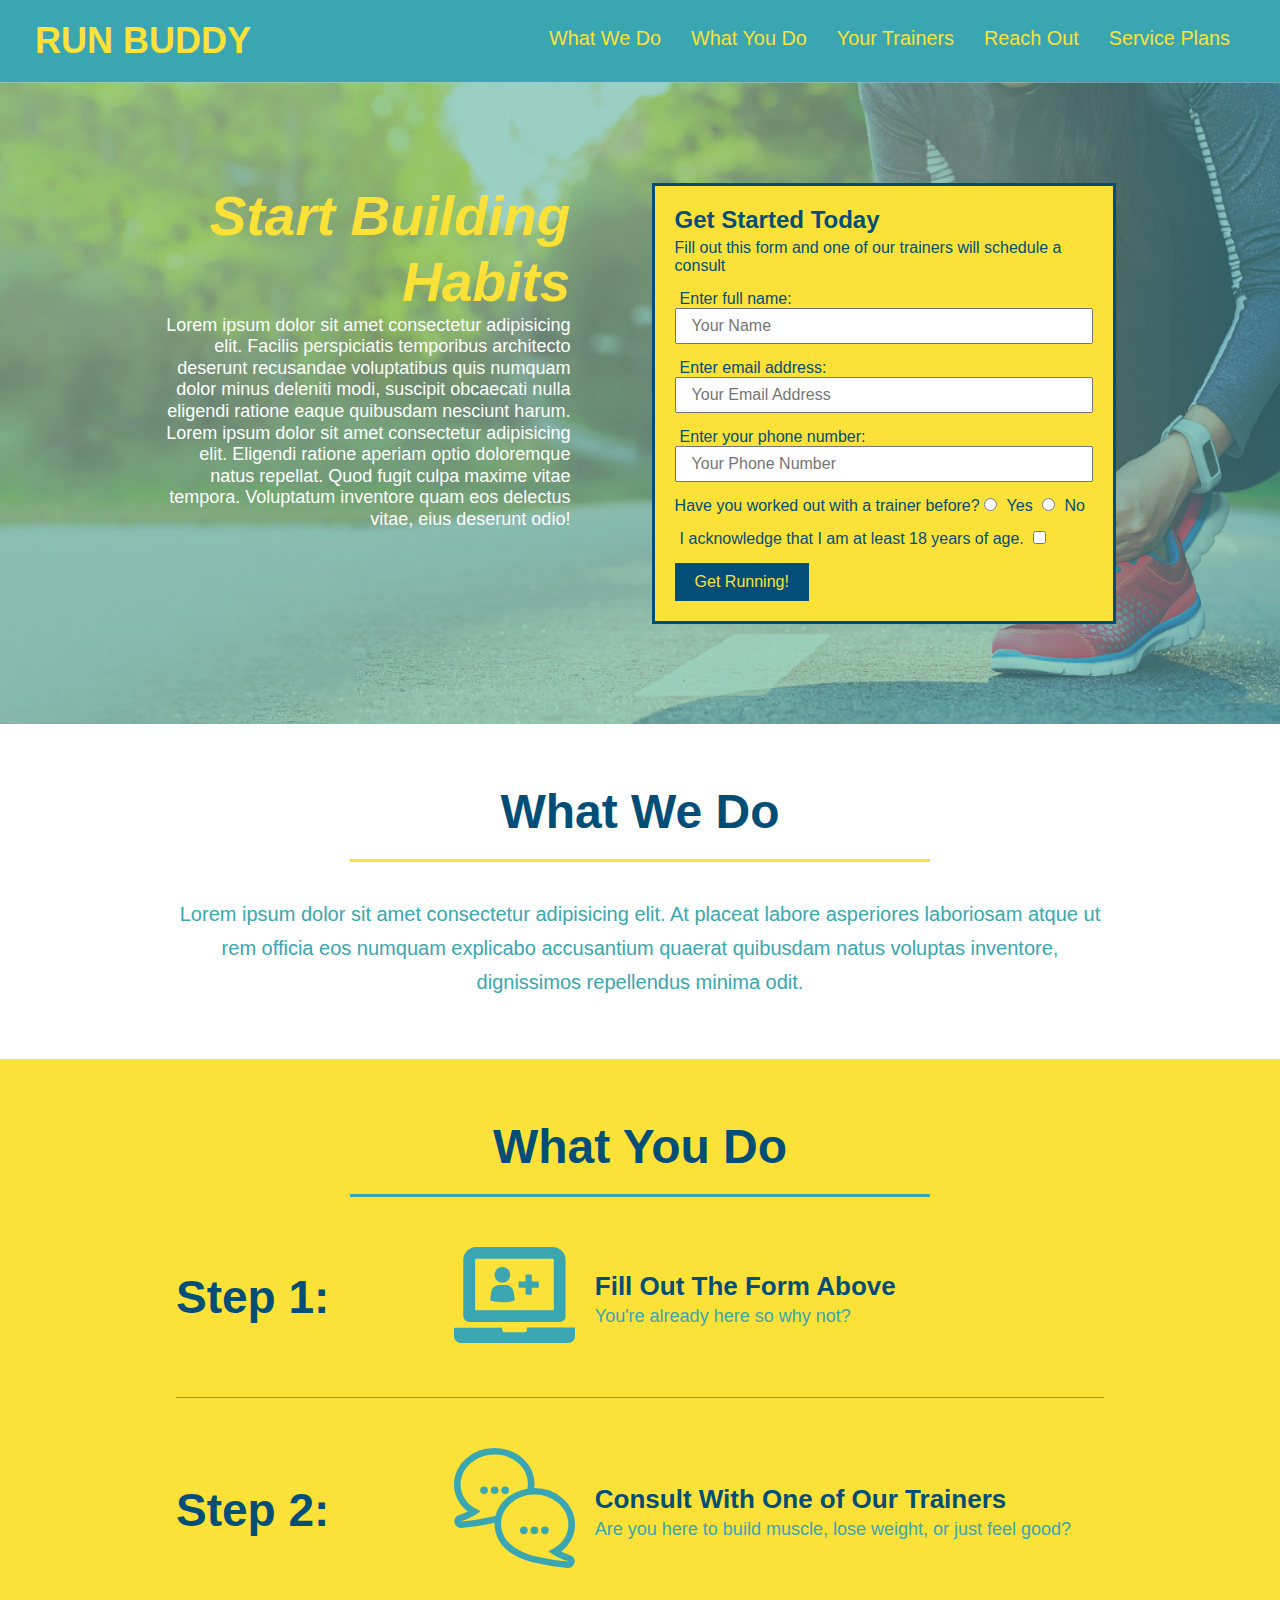
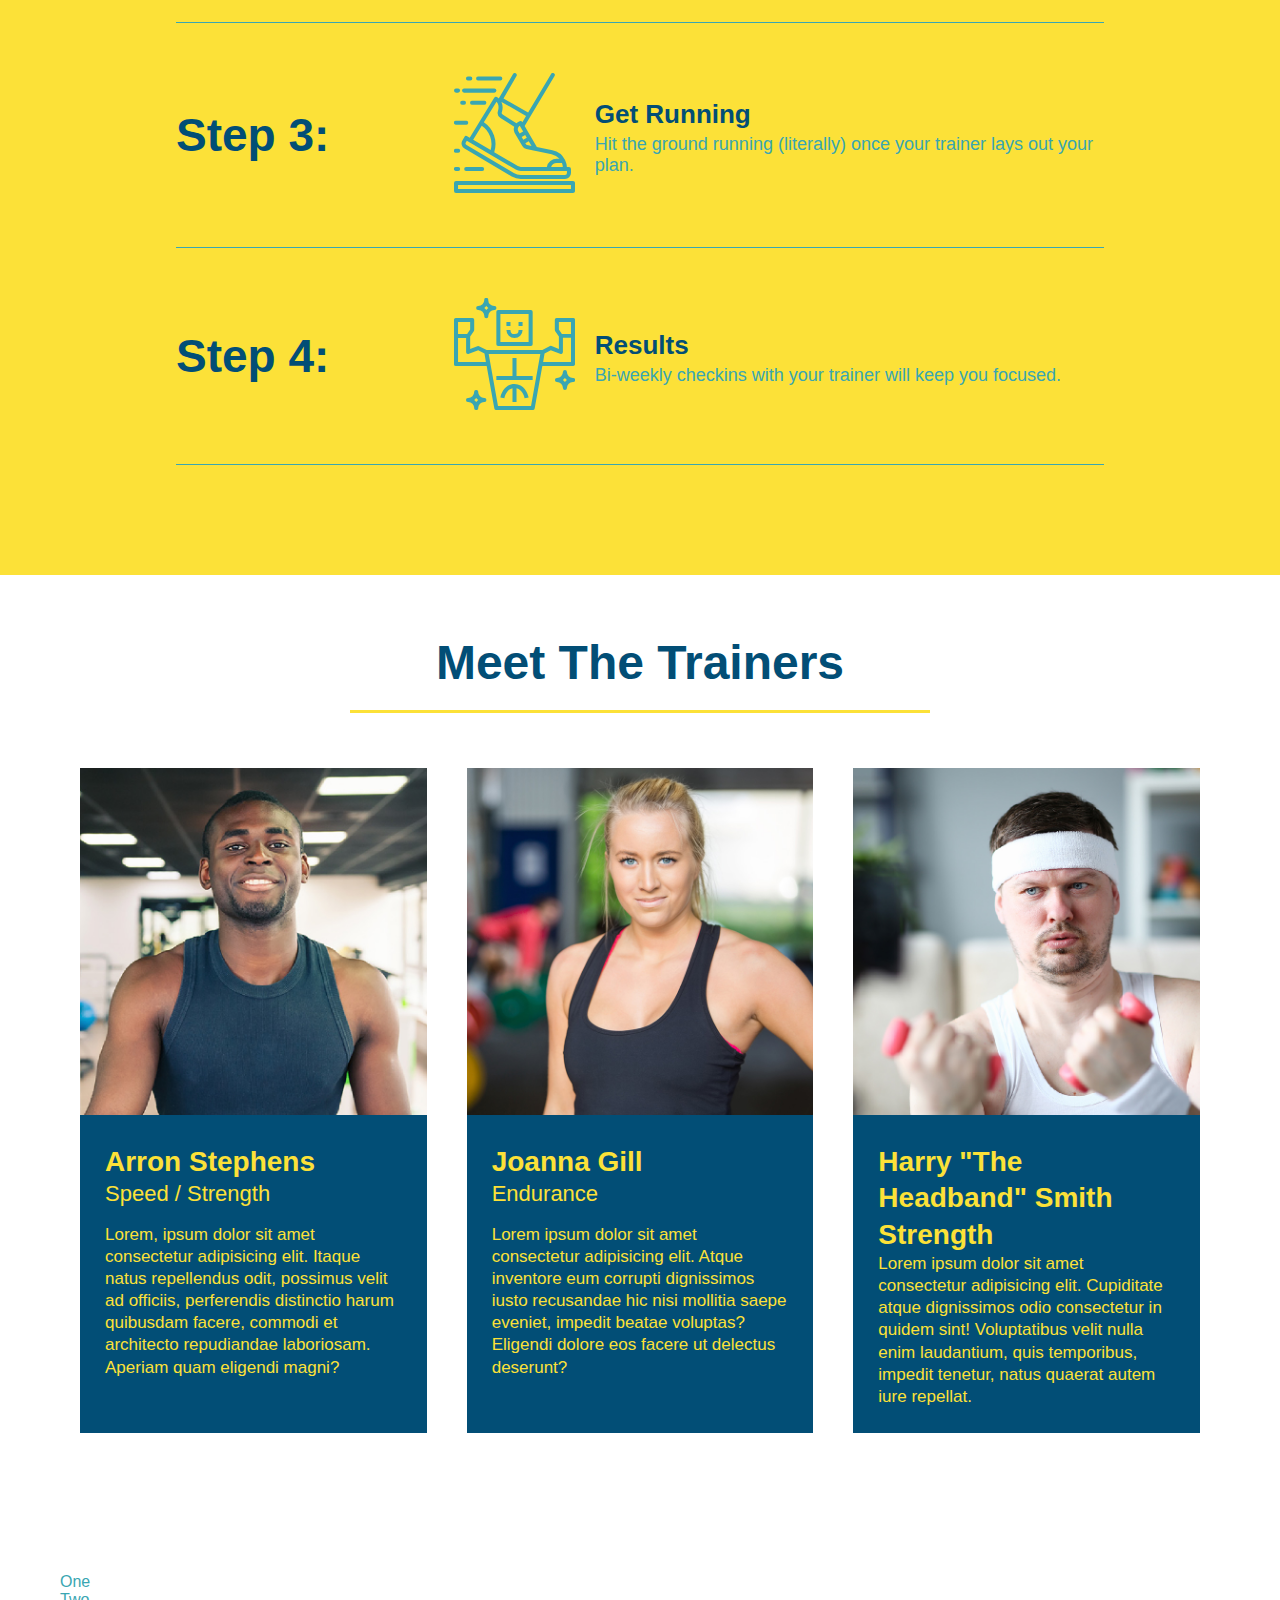
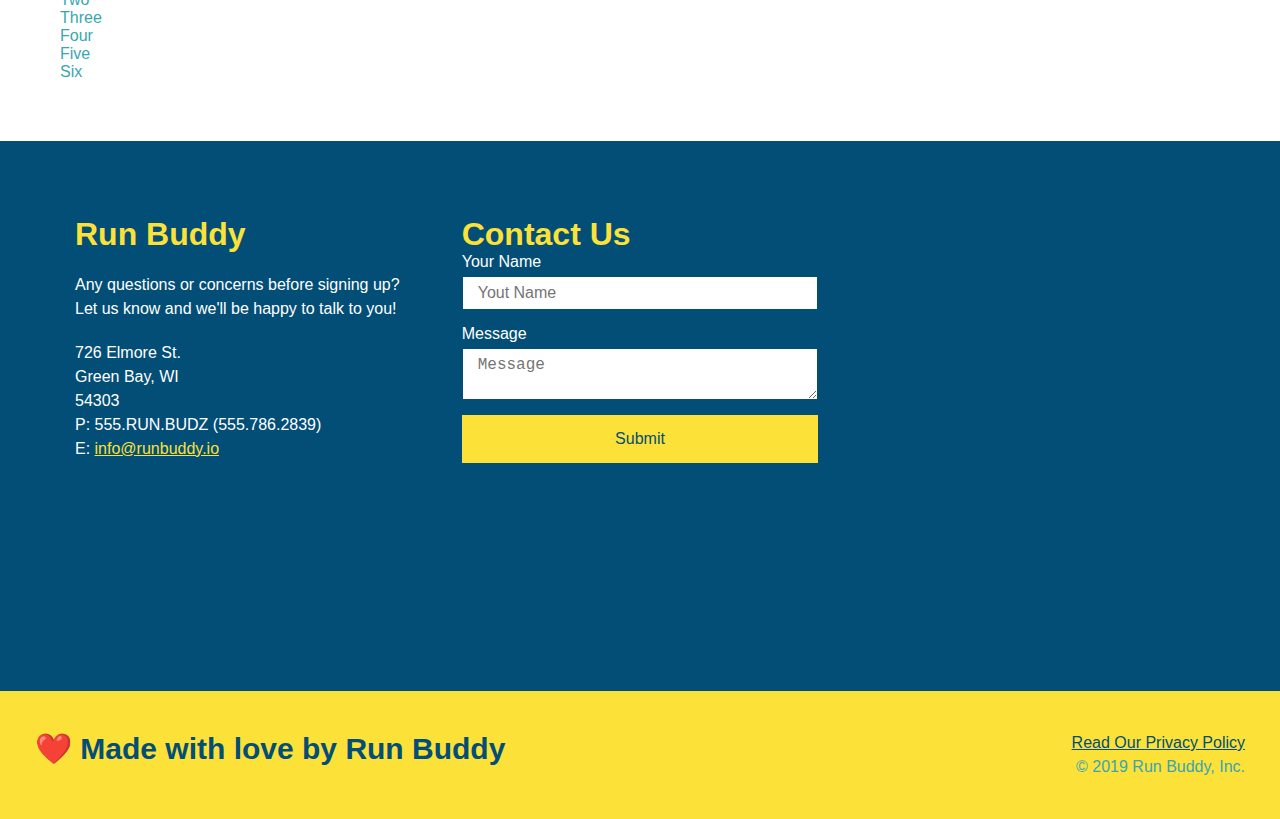
==== commit b3d5ebf8: "learned about grid" ====
--- a/index.html
+++ b/index.html
@@ -200,12 +200,12 @@
     <!--"reach out" section-->
     <section id="service-plans" class="services">
         <div class="service-grid-container">
-            <div class="service-grid-item">One</div>
-            <div class="service-grid-item">Two</div>
-            <div class="service-grid-item">Three</div>
-            <div class="service-grid-item">Four</div>
-            <div class="service-grid-item">Five</div>
-            <div class="service-grid-item">Six</div>
+            <div class="service-grid-item box1">One</div>
+            <div class="service-grid-item box2">Two</div>
+            <div class="service-grid-item box3">Three</div>
+            <div class="service-grid-item box4">Four</div>
+            <div class="service-grid-item box5">Five</div>
+            <div class="service-grid-item box6">Six</div>
           </div>
     </section>
     <section id="reach-out" class="contact">
--- a/assets/css/style.css
+++ b/assets/css/style.css
@@ -342,15 +342,23 @@
 }
 
 .service-grid-container {
-    display: grid;
+
 }
 
 .service-grid-item {
-    width: 200px;
-    height: 50px;
-    background-color: orange;
-    border: solid;
-    color: black;
+
+}
+
+.box1 {
+
+}
+
+.box2 {
+
+}
+
+.box3 {
+
 }
 
 /* MEDIA QUERY FOR SMALLER DESKTOP SCREENS AND SMALLER */
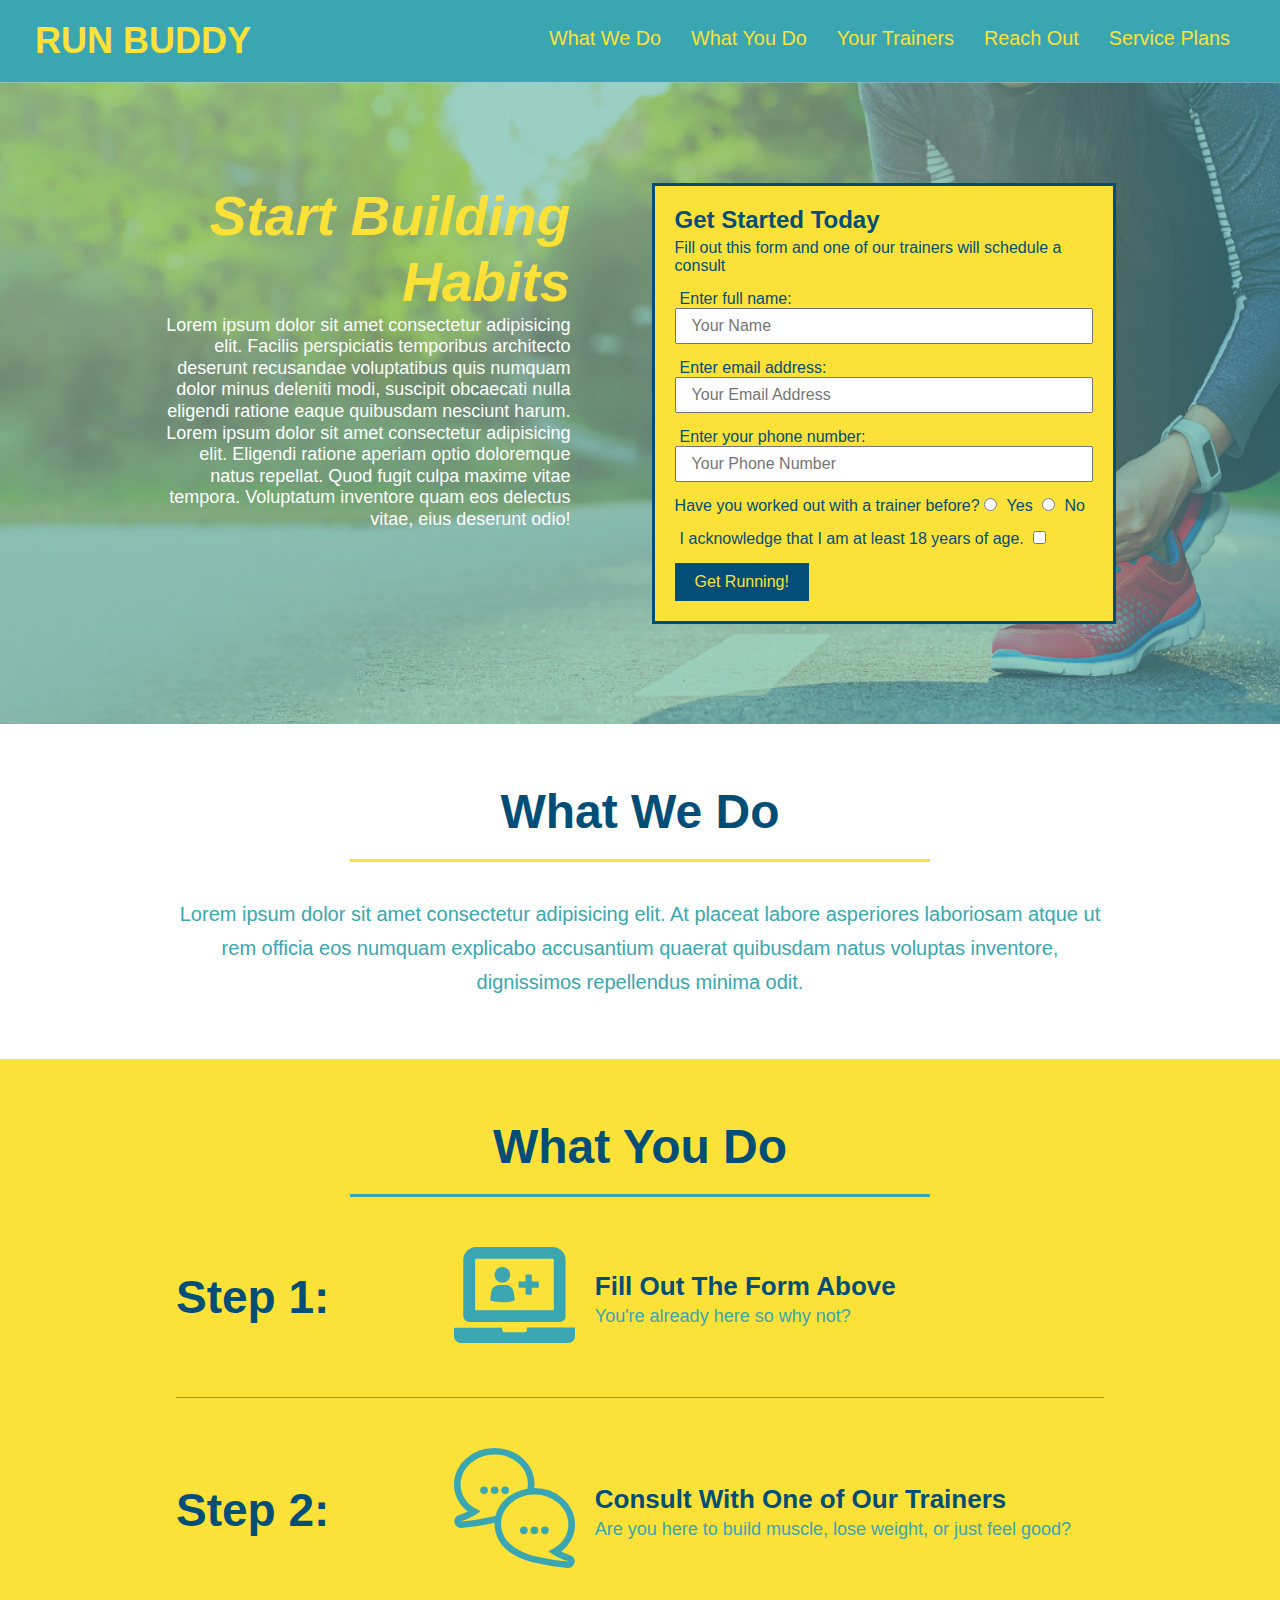
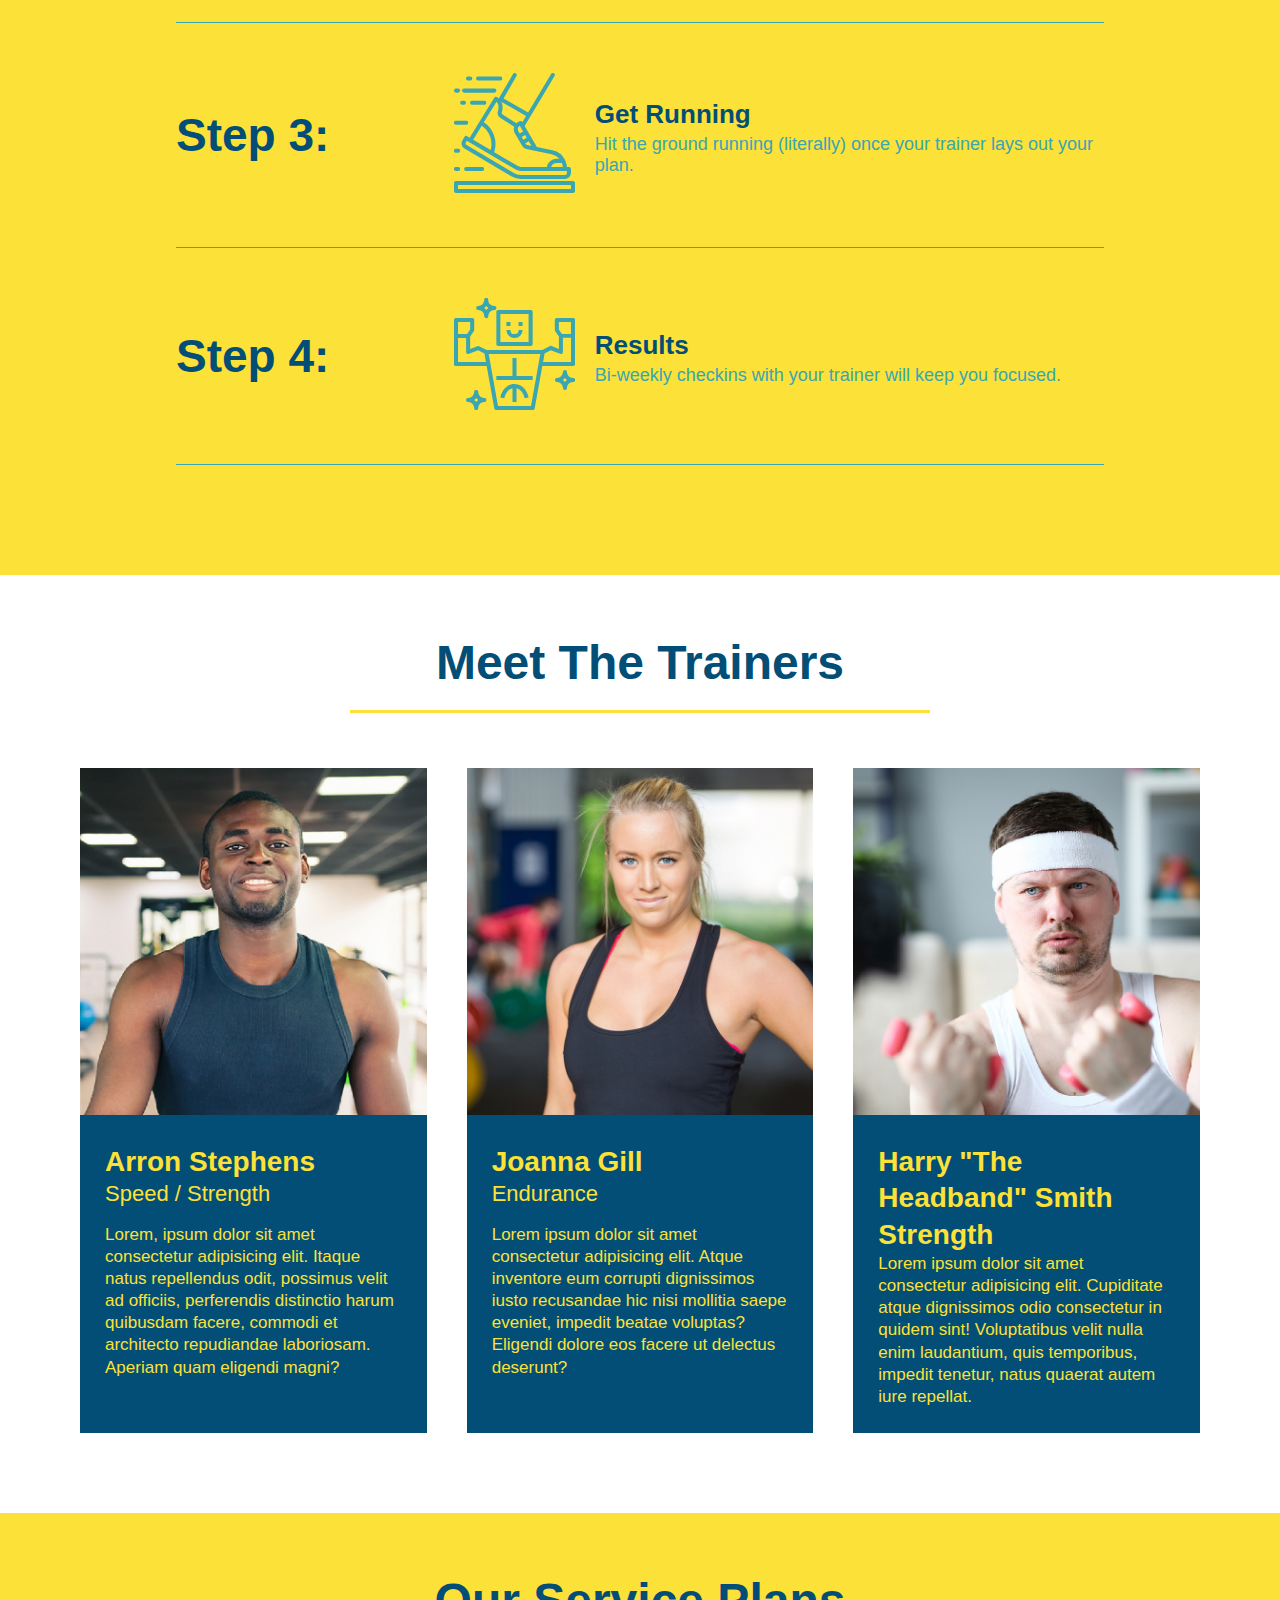
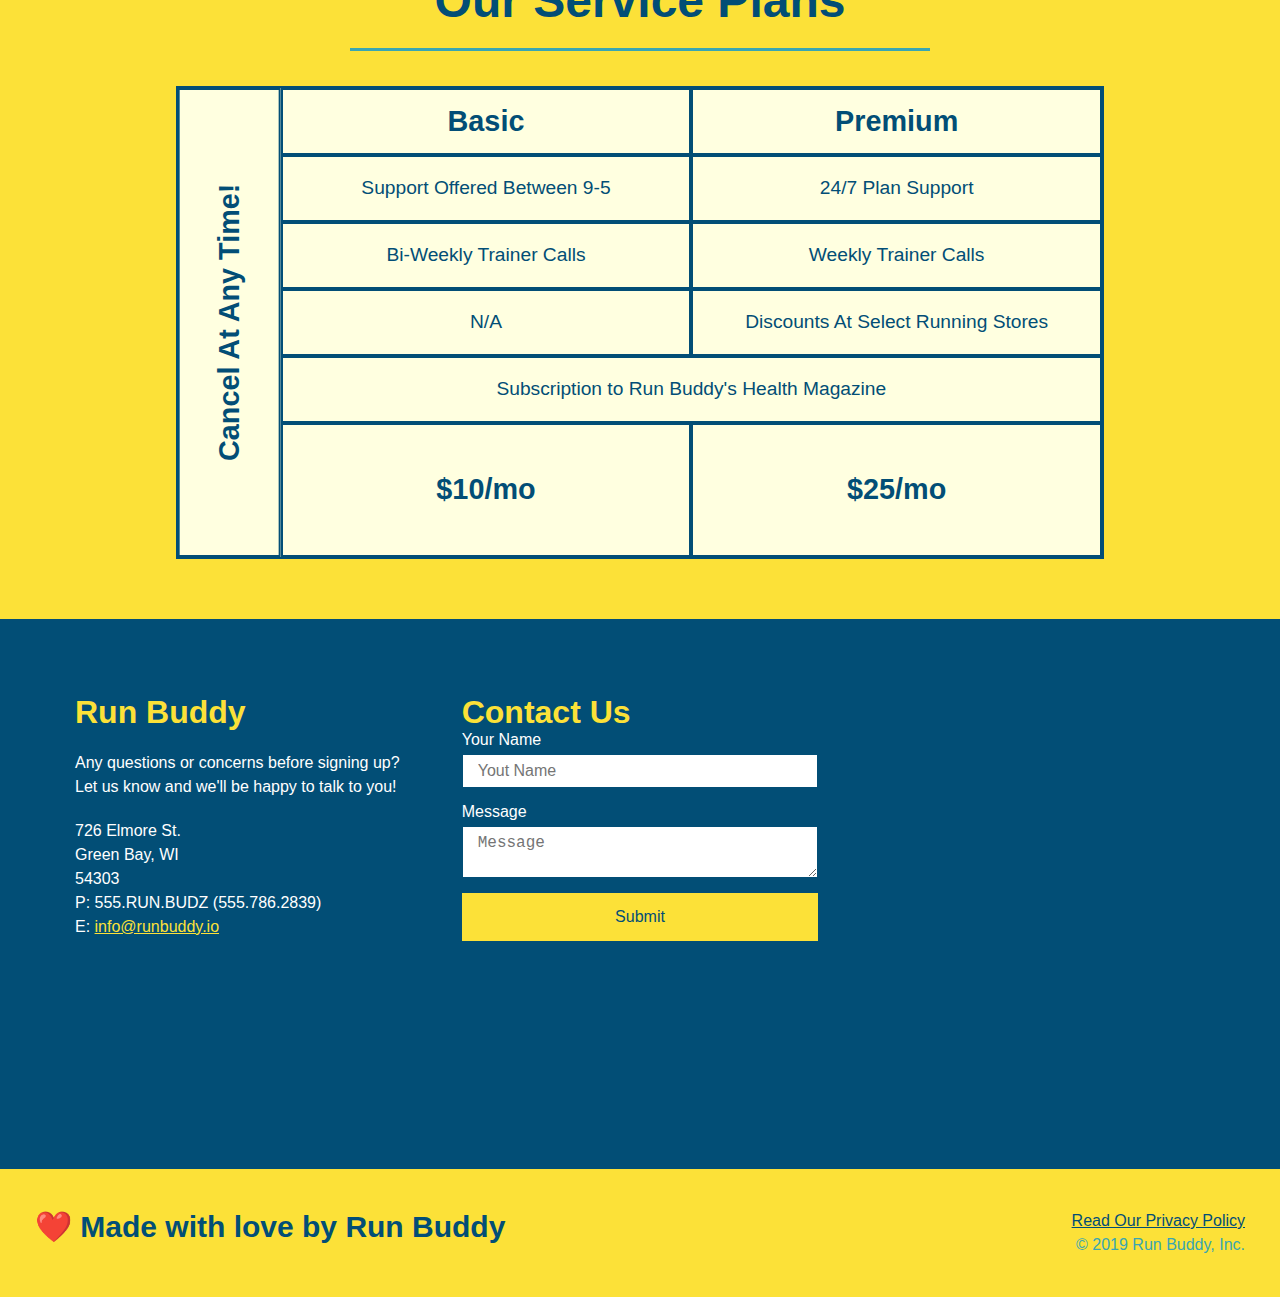
==== commit 2e11acff: "added service table comparison" ====
--- a/index.html
+++ b/index.html
@@ -199,14 +199,60 @@
     </section>
     <!--"reach out" section-->
     <section id="service-plans" class="services">
-        <div class="service-grid-container">
-            <div class="service-grid-item box1">One</div>
-            <div class="service-grid-item box2">Two</div>
-            <div class="service-grid-item box3">Three</div>
-            <div class="service-grid-item box4">Four</div>
-            <div class="service-grid-item box5">Five</div>
-            <div class="service-grid-item box6">Six</div>
-          </div>
+        <h2 class="section-title secondary-border">
+            Our Service Plans
+        </h2>
+        <div class="service-grid-wrapper">
+            <div class="service-grid-container">
+
+                <div class="service-grid-item grid-head basic">
+                    Basic
+                </div>
+                <div class="service-grid-item grid-head premium">
+                    Premium
+                </div>
+
+                <div class="service-grid-item basic">
+                    Support Offered Between 9-5
+                </div>
+
+                <div class="service-grid-item premium">
+                    24/7 Plan Support
+                </div>
+
+                <div class="service-grid-item basic">
+                    Bi-Weekly Trainer Calls
+                </div>
+
+                <div class="service-grid-item premium">
+                    Weekly Trainer Calls
+                </div>
+
+                <div class="service-grid-item basic">
+                    N/A
+                </div>
+
+                <div class="service-grid-item premium">
+                    Discounts At Select Running Stores
+                </div>
+
+                <div class="service-grid-item both">
+                    Subscription to Run Buddy's Health Magazine
+                </div>
+
+                <div class="service-grid-item grid-price basic">
+                    $10/mo
+                </div>
+
+                <div class="service-grid-item grid-price premium">
+                    $25/mo
+                </div>
+
+                <div class="service-grid-item cancel">
+                    Cancel At Any Time!
+                </div>
+            </div>
+        </div>
     </section>
     <section id="reach-out" class="contact">
         <div class="contact-info">
--- a/assets/css/style.css
+++ b/assets/css/style.css
@@ -342,23 +342,53 @@
 }
 
 .service-grid-container {
-
+    display: grid;
+    grid-template-columns: 1fr repeat(2, 4fr);
+    grid-template-rows: repeat(5, 1fr) 2fr;
+    background: lightyellow;
+    width: 80%;
+    border: 2px solid #024e76;
+    color: #024e76;
+    font-size: 1.2rem;
 }
 
 .service-grid-item {
-
-}
-
-.box1 {
-
-}
-
-.box2 {
-
-}
-
-.box3 {
-
+    padding: 15px 0;
+    border: 2px solid #024e76;
+    display: flex;
+    align-items: center;
+    justify-content: center;
+    text-align: center;
+}
+
+.services {
+    background: #fce138;
+}
+
+.service-grid-wrapper {
+    display: flex;
+    width: 100%;
+    justify-content: center;
+}
+
+.service-grid-item.basic {
+    grid-column: 2 / span 1;
+}
+
+.service-grid-item.both {
+    grid-column: 2 / span 2;
+}
+
+.service-grid-item.cancel {
+    writing-mode: vertical-lr;
+    grid-column: 1;
+    grid-row: 1 / -1;
+    transform: rotate(180deg);
+}
+
+.grid-head, .grid-price, .service-grid-item.cancel {
+    font-size: 1.5em;
+    font-weight: bold;
 }
 
 /* MEDIA QUERY FOR SMALLER DESKTOP SCREENS AND SMALLER */
@@ -440,6 +470,25 @@
         flex: 100%;
     }
 
+    .service-grid-container {
+        grid-template-columns: 1fr 1fr;
+    }
+
+    .service-grid-item.basic {
+        grid-column: 1;
+    }
+
+    .service-grid-item.both {
+        grid-column: 1 / -1;
+    }
+
+    .service-grid-item.cancel {
+        transform: none;
+        writing-mode: unset;
+        grid-column: 1 / -1;
+        grid-row: -1;
+    }
+
 }
 
 @media screen and (max-width: 575px) {
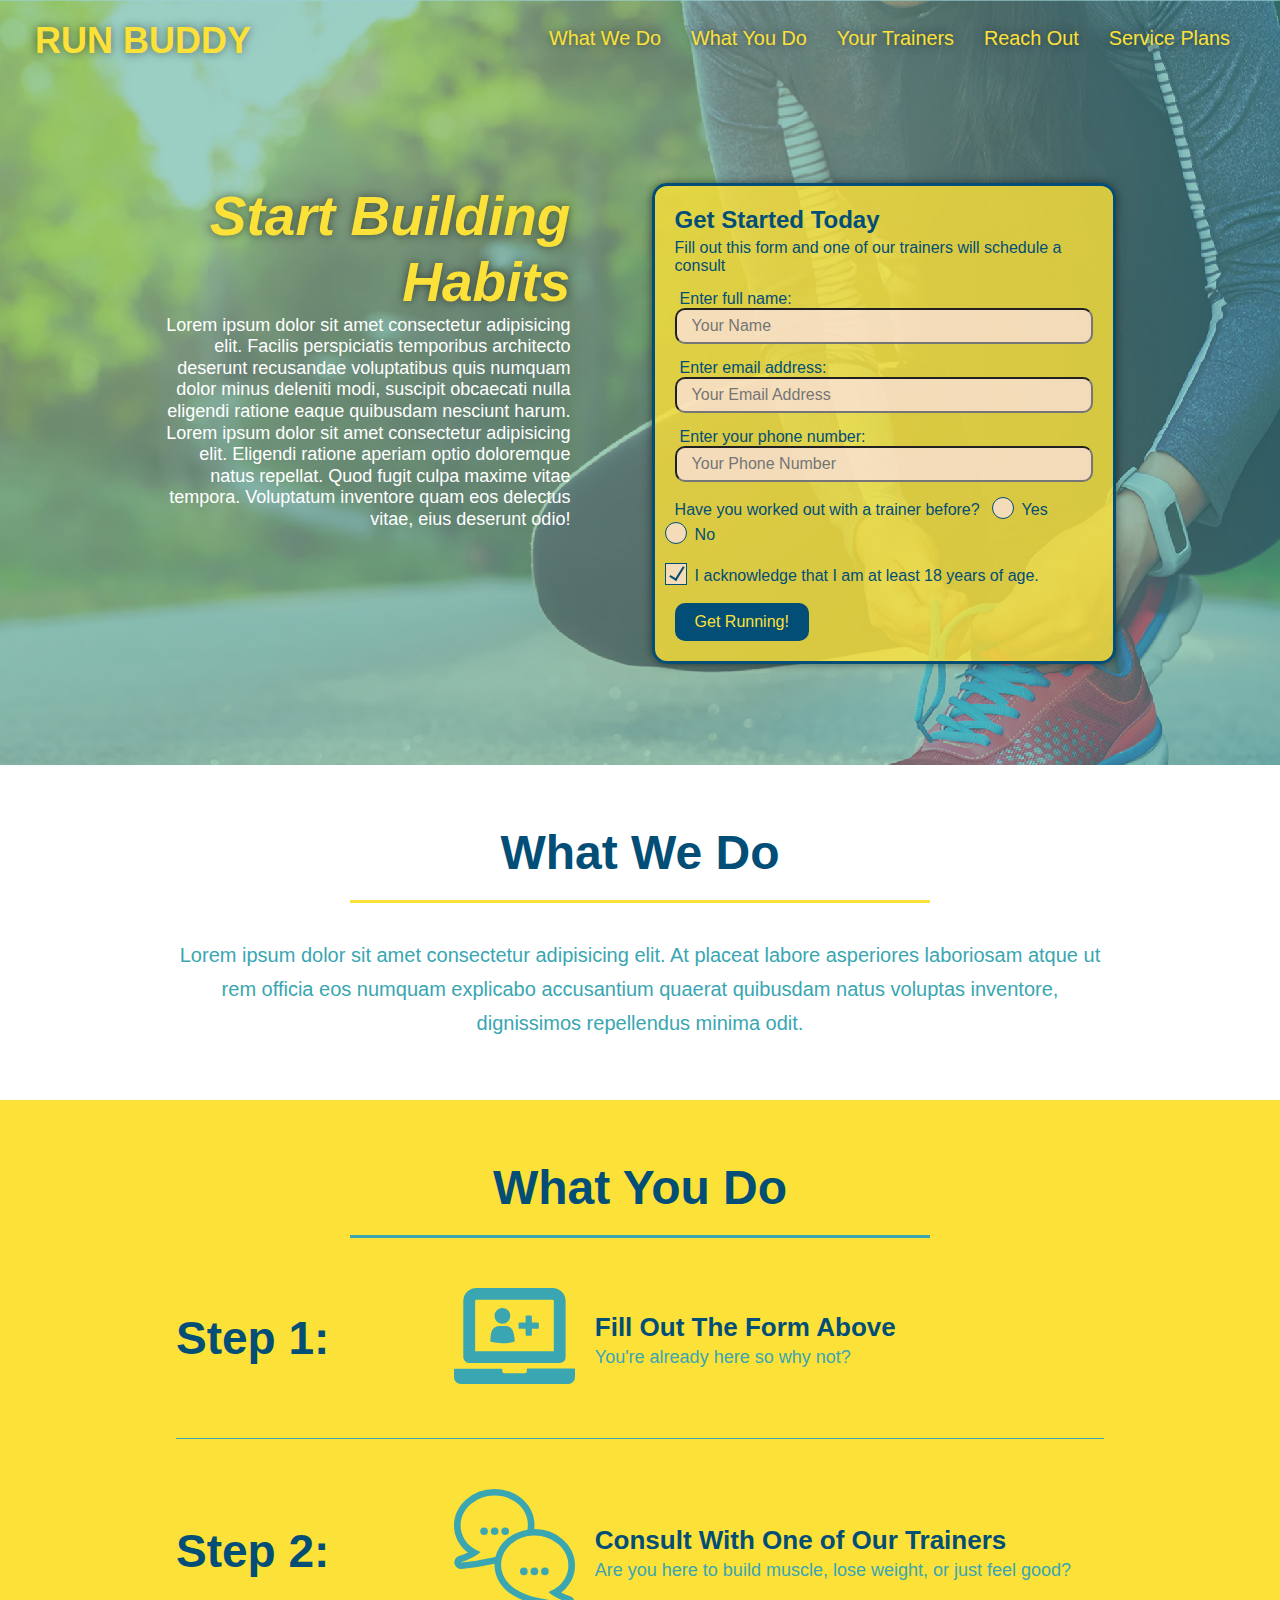
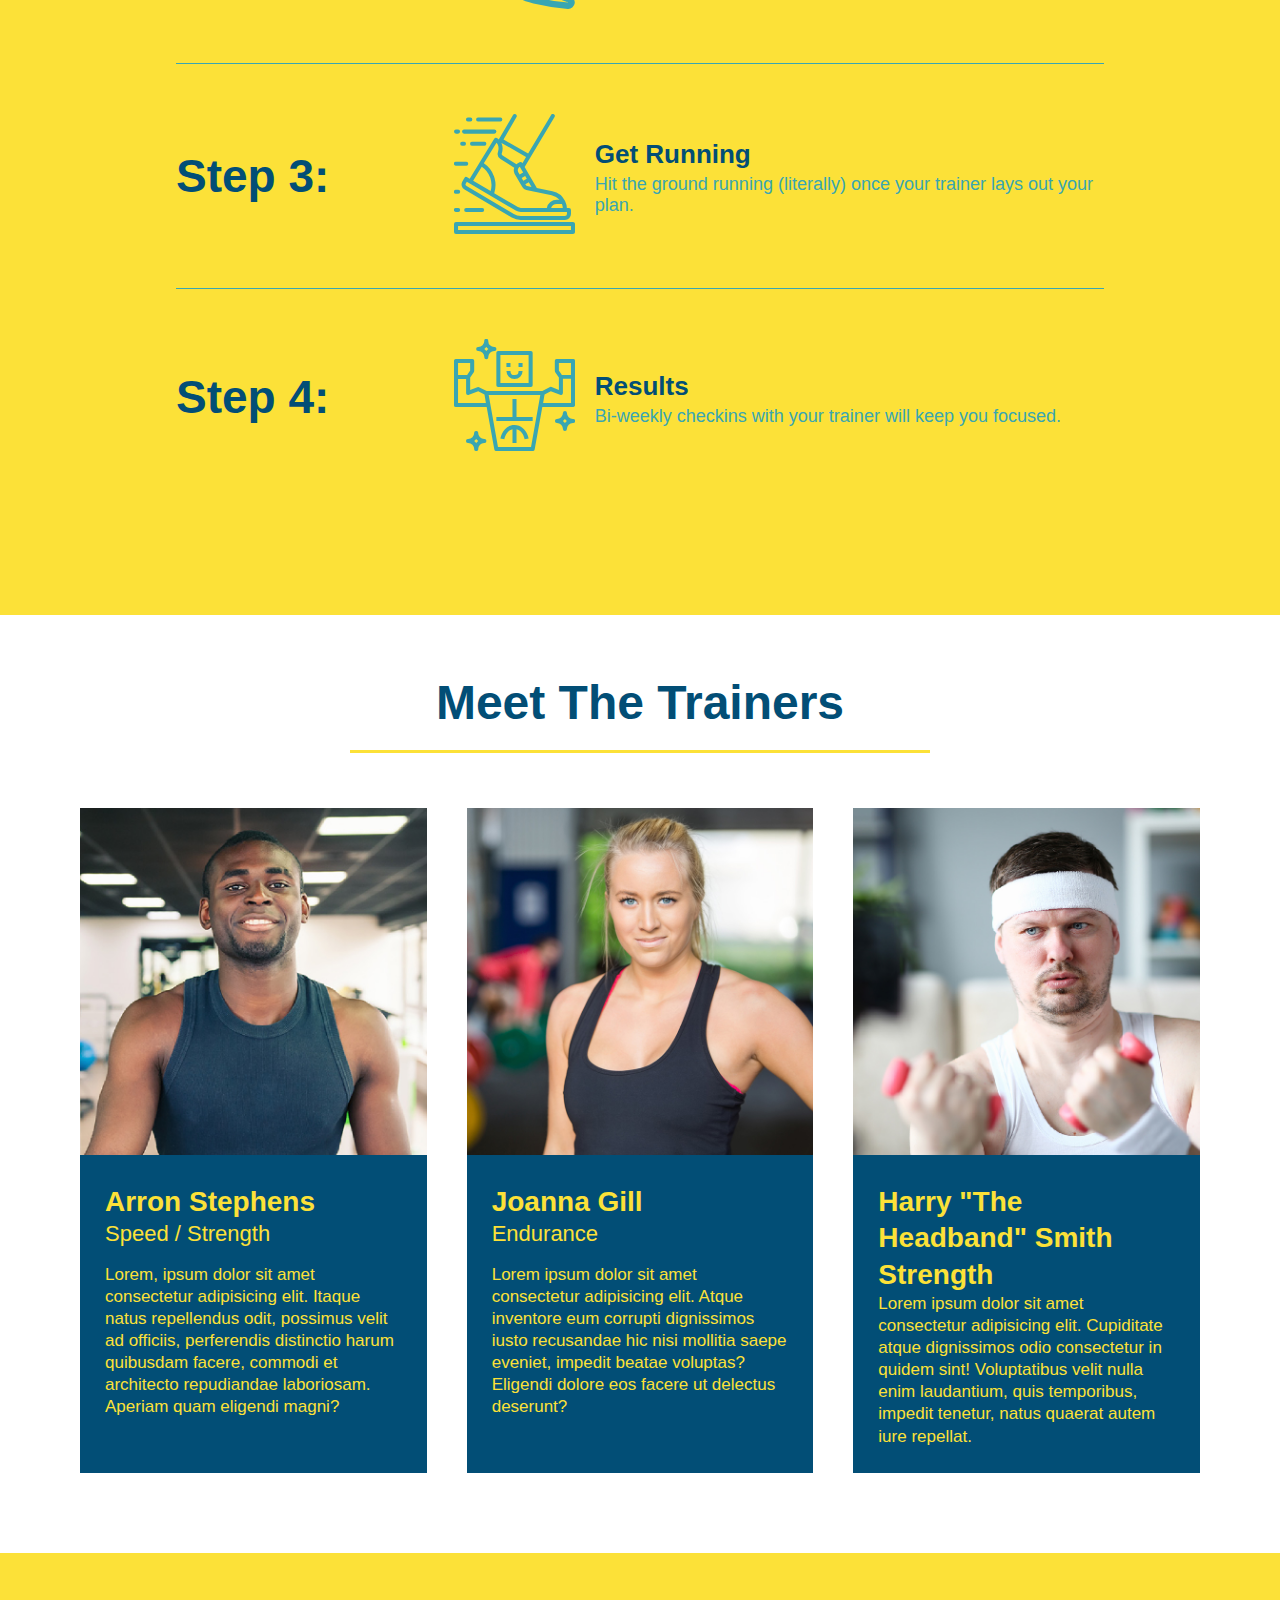
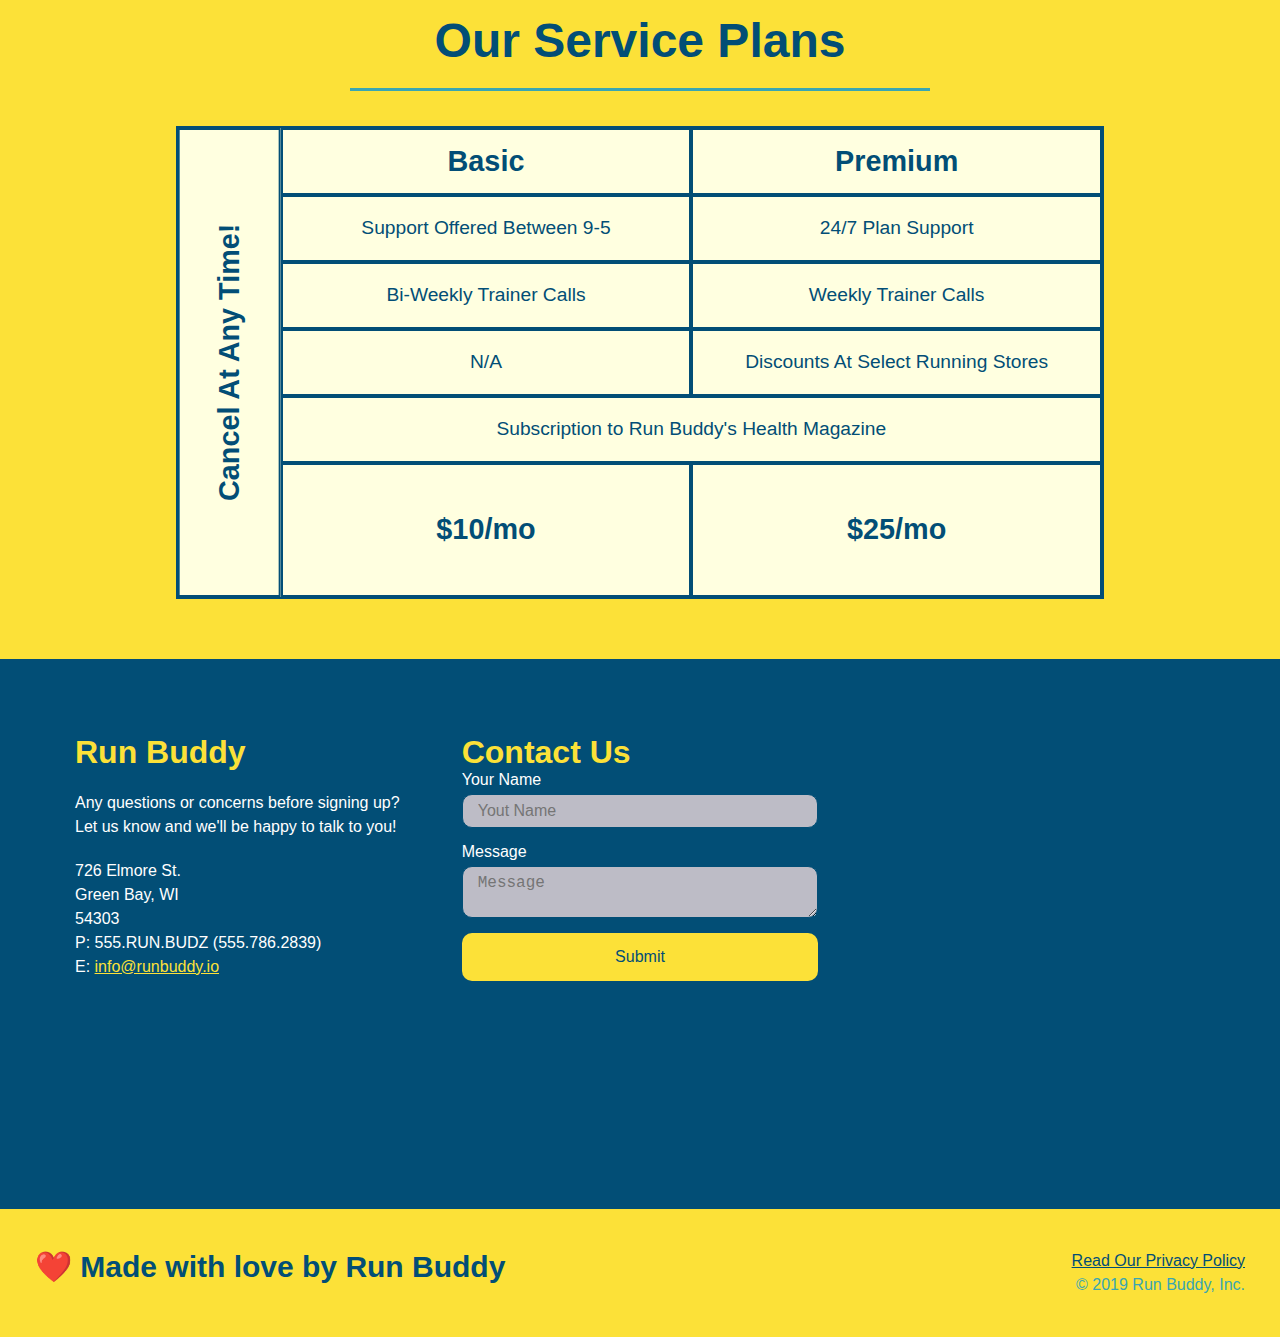
==== commit 606840b9: "final css touches" ====
--- a/index.html
+++ b/index.html
@@ -57,16 +57,22 @@
                 <input type="tel" placeholder="Your Phone Number" name="phone" id="phone" class="form-input">
                 <p>
                     Have you worked out with a trainer before?
-                    <input type="radio" name="trainer-confirm" id="trainer-yes">
-                    <label for="trainer-yes">Yes</label>
-                    <input type="radio" name="trainer-confirm" id="trainer-no">
-                    <label for="trainer-no">No</label>
+                    <span class="radio-wrapper">
+                        <input type="radio" name="trainer-confirm" id="trainer-yes">
+                        <label for="trainer-yes">Yes</label>
+                    </span>
+                    <span class="radio-wrapper">
+                        <input type="radio" name="trainer-confirm" id="trainer-no">
+                        <label for="trainer-no">No</label>
+                    </span>
                 </p>
                 <p>
+                    <span class="checkbox-wrapper">
                     <label for="checkbox">
                         I acknowledge that I am at least 18 years of age.
                     </label>
                     <input type="checkbox" name="age-confirm" id="checkbox">
+                    </span>
                 </p>
                 <button type="submit">
                     Get Running!
--- a/assets/css/style.css
+++ b/assets/css/style.css
@@ -4,6 +4,12 @@
     box-sizing: border-box;
 }
 
+:root {
+    --primary-color: #fce138;
+    --secondary-color: #024e76;
+    --tertiary-color: #39a6b2;
+}
+
 body {
     color: #39a6b2;
     font-family: Helvetica, Arial, sans-serif;
@@ -16,6 +22,14 @@
     display: flex;
     justify-content: space-between;
     flex-wrap: wrap;
+    position: sticky;
+    position: -webkit-sticky;
+    top: 0;
+    background-image: url(../images/flipped-hero-image.jpg);
+    background-size: cover;
+    background-position: 80%;
+    background-attachment: fixed;
+    z-index: 9999;
 }
 
 header h1 {
@@ -23,7 +37,7 @@
     font-size: 36px;
     color: #fce138;
     margin: 0;
-   
+   text-shadow: 0 0 10px rgba(0, 0, 0, 0.5);
 }
 
 header a {
@@ -48,6 +62,14 @@
     padding: 10px 15px;
     font-weight: lighter;
     font-size: 1.55vw;
+    text-shadow: 0 0 10px rgba(0, 0, 0, 0.5);
+}
+
+header nav ul li a:hover {
+    background: #fce138;
+    color: #024e76;
+    border-radius: 15px;
+    text-shadow: none;
 }
 
 footer {
@@ -81,11 +103,12 @@
 .hero {
     background-image: url(../images/flipped-hero-image.jpg);
     background-size: cover;
-    background-position: center;
+    background-position: 80%;
     display: flex;
     justify-content: center;
     flex-wrap: wrap;
     align-items: flex-start;
+    background-attachment: fixed;
 }
 
 .hero-cta {
@@ -101,10 +124,11 @@
     font-style: italic;
     font-size: 55px;
     color: #fce138;
+    text-shadow: 0 0 10px rgba(0, 0, 0, 0.5);
 }
 
 .hero-form {
-    background-color: #fce138;
+    background-color: rgba(252, 225, 56, 0.8);
     padding: 20px;
     color: #024e76;
     border-style: solid;
@@ -112,6 +136,8 @@
     border-color: #024e76;
     width: 40%;
     margin: 3.5%;
+    box-shadow: 0 0 10px rgba(0, 0, 0, 0.5);
+    border-radius: 15px;
 }
 
 .hero-form h3 {
@@ -131,6 +157,13 @@
     color: #024e76;
     width: 100%;
     margin-bottom: 15px;
+    border-radius: 10px;
+    background-color: rgba(252, 225, 225, 0.75);
+}
+
+.form-input:focus {
+    background-color: rgba(252, 225, 225, 1);
+    outline: none;
 }
 
 .hero-form label {
@@ -143,8 +176,74 @@
     border: none;
     padding: 10px 20px;
     font-size: 16px;
-}
-
+    border-radius: 10px;
+
+}
+
+.hero-form button:hover {
+    background-color: #39a6b2;
+}
+
+.checkbox-wrapper input, .radio-wrapper input {
+    opacity: 0;
+    z-index: 9999;
+}
+
+.checkbox-wrapper label, .radio-wrapper label {
+    position: relative;
+    left: 10px;
+    margin: 10px;
+    line-height: 1.6;
+}
+
+.checkbox-wrapper label::before, .radio-wrapper label::before {
+    content: "";
+    height: 20px;
+    width: 20px;
+    background: rgba(252, 225, 225, 0.75);
+    border: 1px solid #024e76;
+    position: absolute;
+    top: -4px;
+    left: -30px;
+}
+
+.radio-wrapper label::before {
+    border-radius: 50%;
+}
+
+.radio-wrapper label::after {
+    content: "";
+    width: 20px;
+    height: 20px;
+    border-radius: 50%;
+    background: #024e76;
+    position: absolute;
+    left: -29px;
+    top: -3px;
+    background-image: radial-gradient(circle, #39a6b2, #024e76);
+  }
+  
+  .checkbox-wrapper label::after {
+    content: "";
+    height: 6px;
+    width: 14px;
+    border-left: 2px solid #024e76;
+    border-bottom: 2px solid #024e76;
+    position: absolute;
+    left: -26px;
+    top: 1px;
+    transform: rotate(-58deg);
+  }
+
+  .checkbox-wrapper input + label::after, 
+.radio-wrapper input + label::after {
+  content: none;
+}
+
+.checkbox-wrapper input:checked + label::after, 
+.radio-wrapper input:checked + label::after {
+  content: "";
+}
 
 .intro p {
     line-height: 1.7;
@@ -181,11 +280,14 @@
     margin: 50px auto;
     padding-bottom: 50px;
     width: 80%;
-    border-bottom: 1px solid #39a6b2;
     display: flex;
     flex-wrap: wrap;
     align-items: center;
     justify-content: space-between;
+}
+
+.step:not(:last-child) {
+    border-bottom: 1px solid #39a6b2;
 }
 
 .step-info {
@@ -321,6 +423,13 @@
     width: 100%;
     margin-bottom: 15px;
     margin-top: 5px;
+    border-radius: 10px;
+    background-color: rgba(252, 225, 225, 0.75);
+}
+
+.contact-form input:focus, .contact-form textarea:focus {
+    background-color: rgba(252, 225, 225, 1);
+    outline: none;
 }
 
 .contact-form button {
@@ -331,6 +440,12 @@
     text-align: center;
     padding: 15px 0;
     font-size: 16px;
+    border-radius: 10px;
+}
+
+.contact-form button:hover {
+    color: #fce138;
+    background: #39a6b2;
 }
 
 .contact-info a {
@@ -397,6 +512,7 @@
     header {
         padding-bottom: 0;
         justify-content: center;
+        position: relative;
     }
 
     header h1 {
@@ -438,6 +554,8 @@
     .contact-form iframe {
         flex: 1 100%;
     }
+
+
 
 }
 
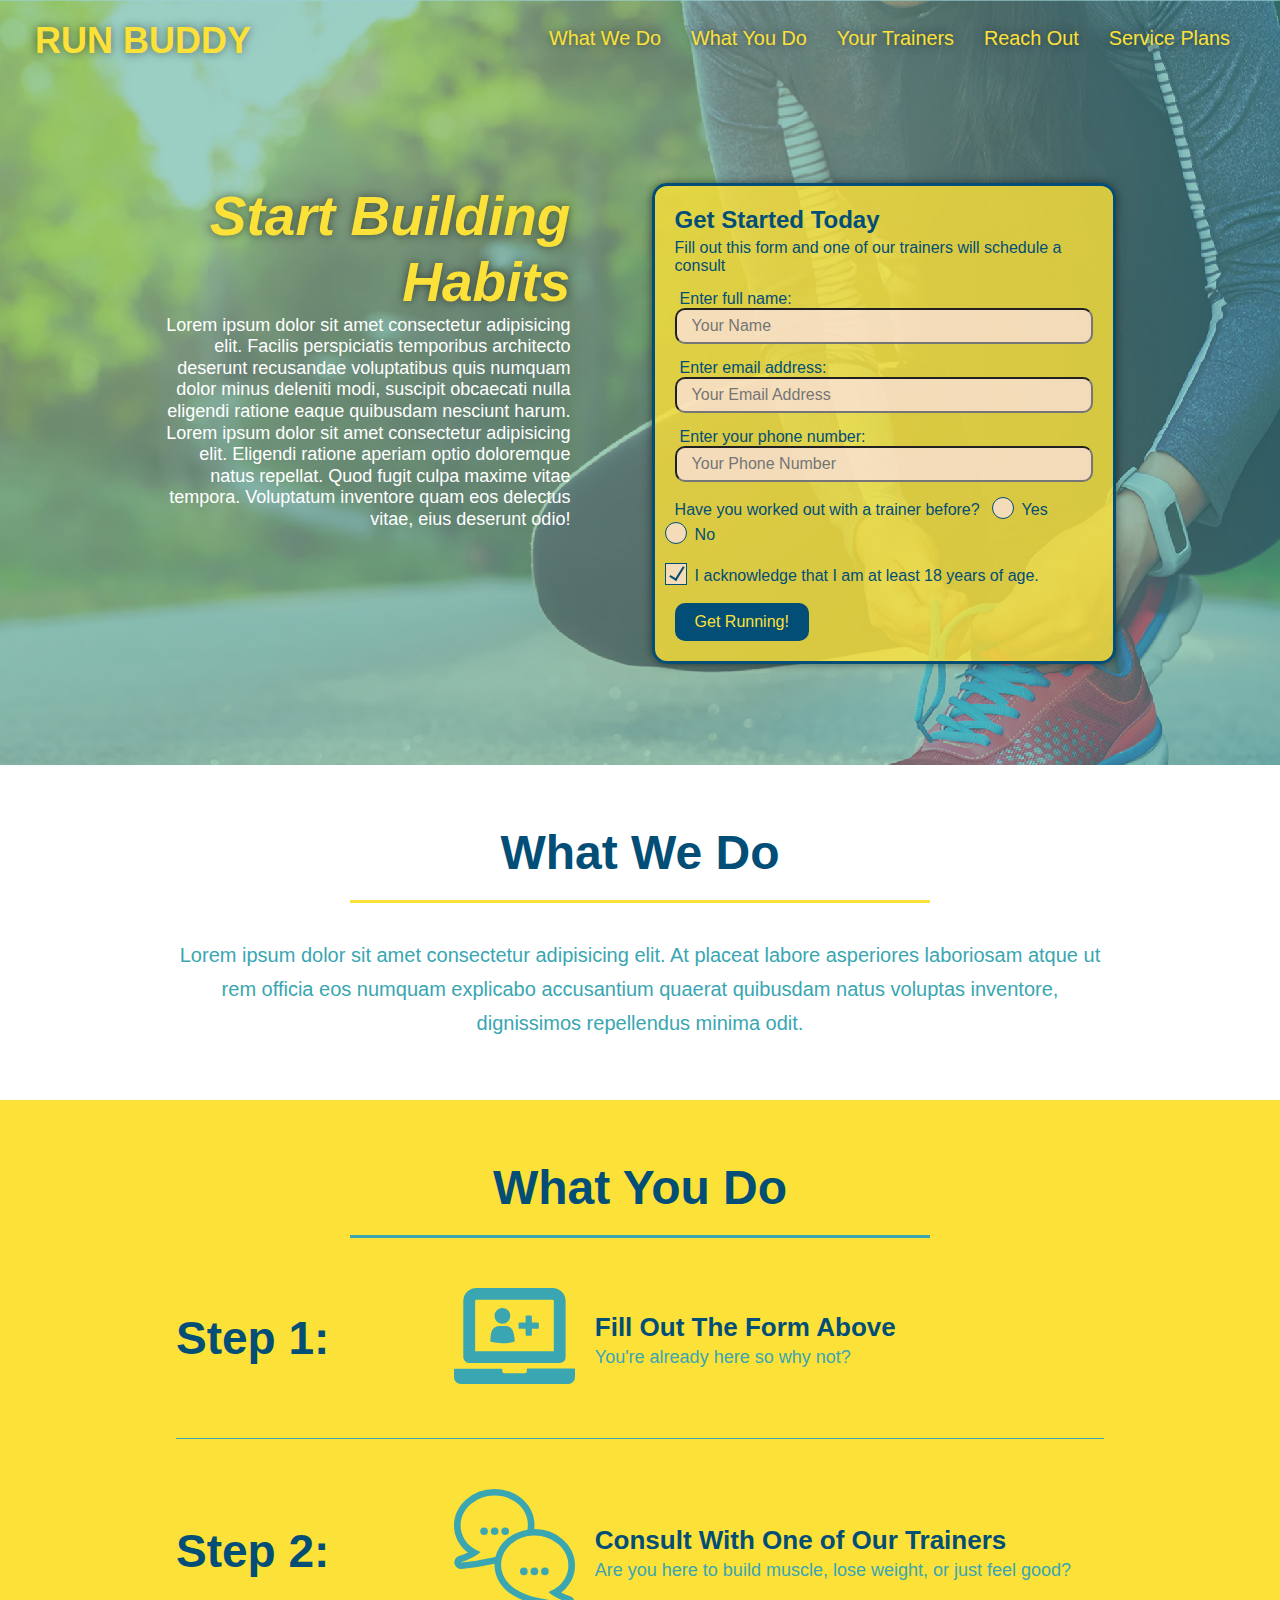
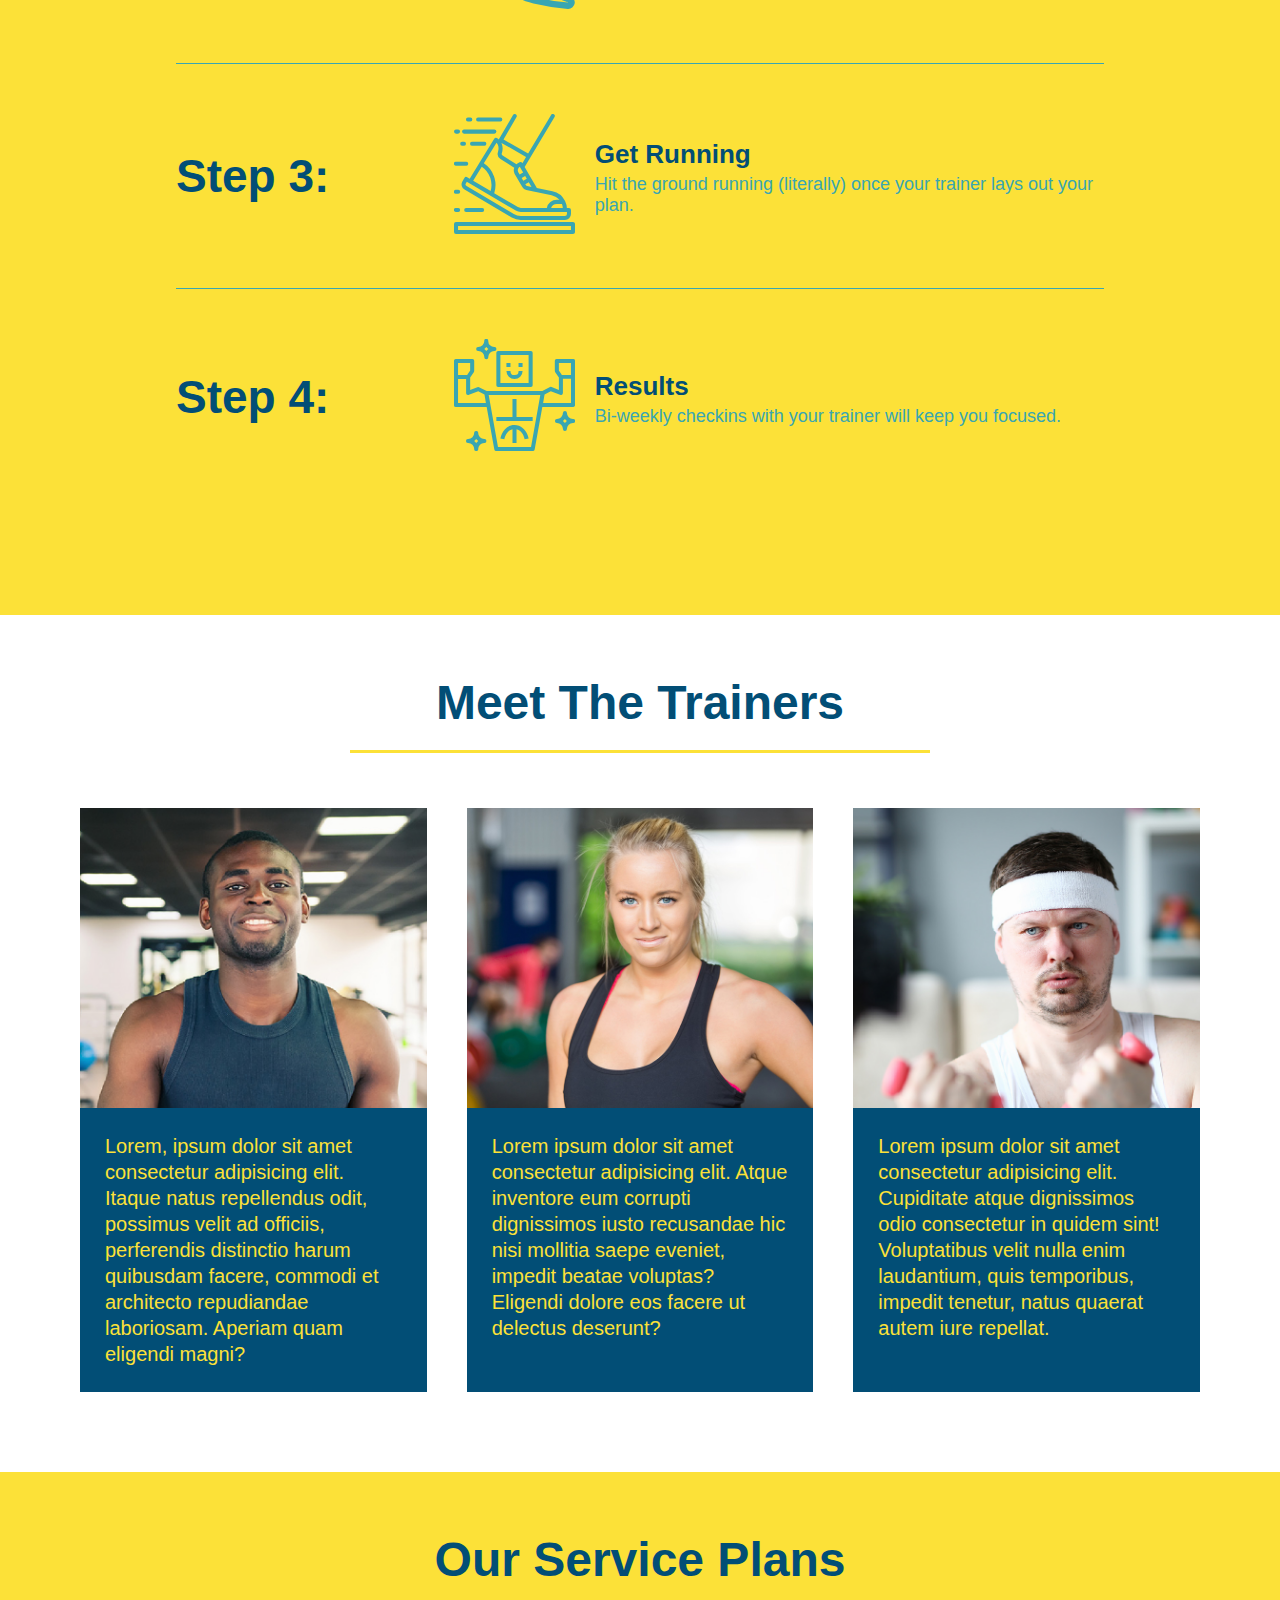
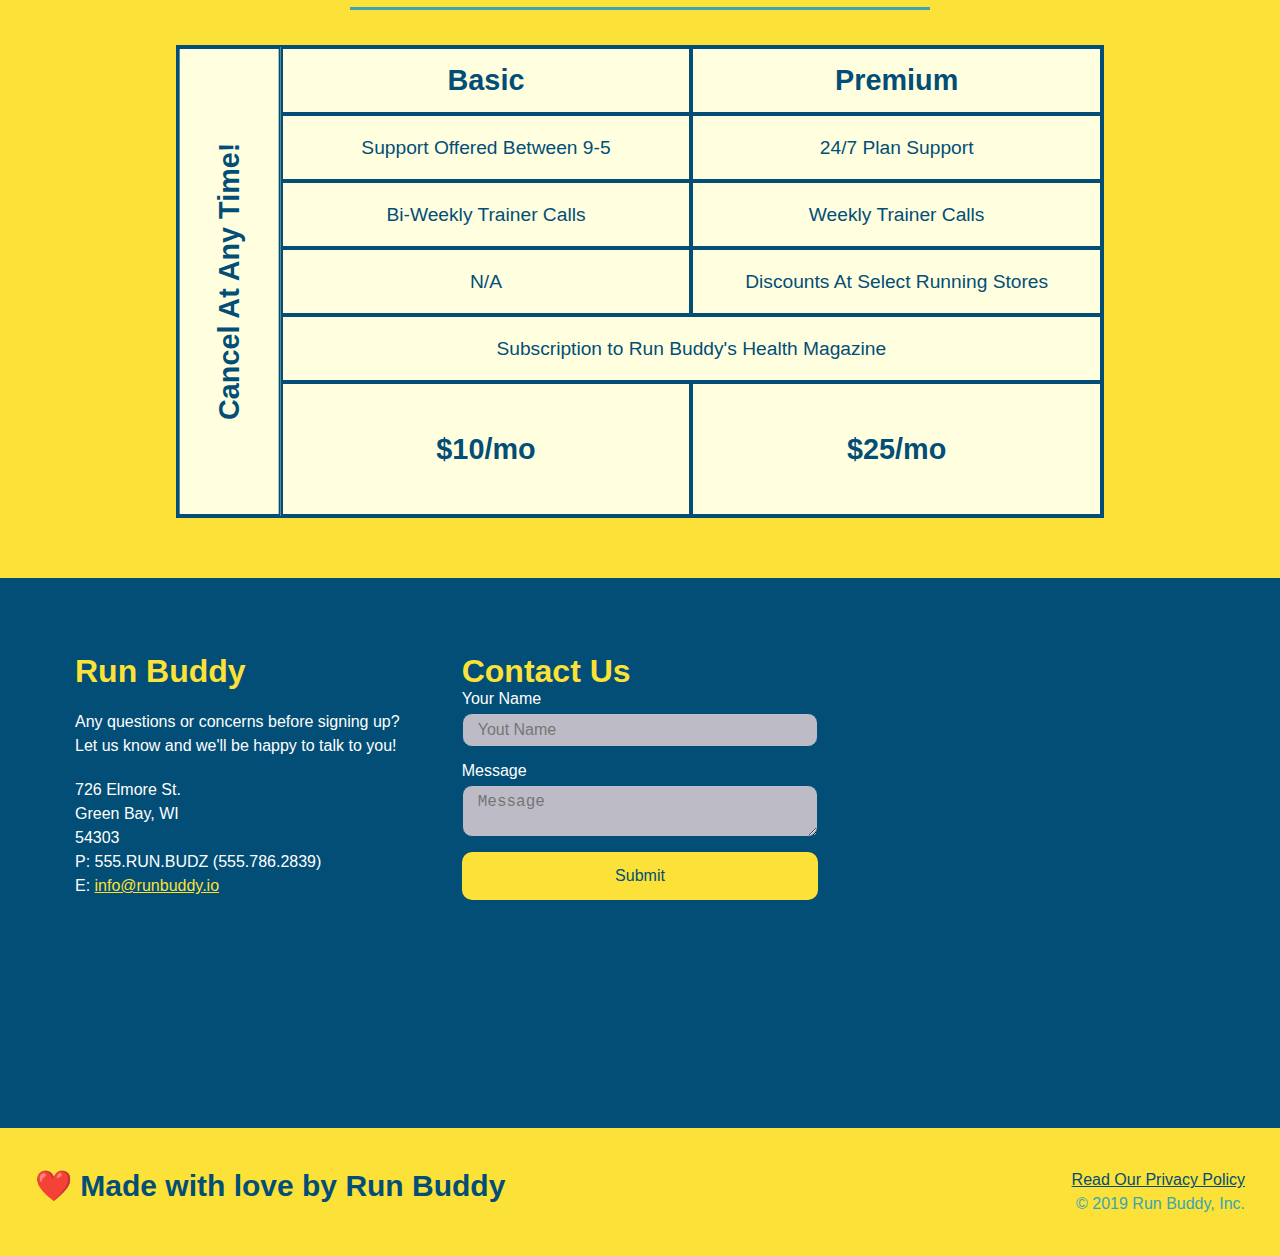
==== commit 0b955083: "trainer animation" ====
--- a/index.html
+++ b/index.html
@@ -68,10 +68,10 @@
                 </p>
                 <p>
                     <span class="checkbox-wrapper">
-                    <label for="checkbox">
-                        I acknowledge that I am at least 18 years of age.
-                    </label>
-                    <input type="checkbox" name="age-confirm" id="checkbox">
+                        <label for="checkbox">
+                            I acknowledge that I am at least 18 years of age.
+                        </label>
+                        <input type="checkbox" name="age-confirm" id="checkbox">
                     </span>
                 </p>
                 <button type="submit">
@@ -160,11 +160,13 @@
         </h2>
         <div class="trainers">
             <article class="trainer">
-                <img src="./assets/images/trainer-1.jpg"
-                    alt="Arron Stephens in his workout clothes, ready to pump iron">
+                <div class="trainer-img trainer-1">
+                    <div>
+                        <h3>Arron Stephens</h3>
+                        <h4>Speed / Strength</h4>
+                    </div>
+                </div>
                 <div class="trainer-bio">
-                    <h3 class="trainer-name">Arron Stephens</h3>
-                    <h4 class="trainer-role">Speed / Strength</h4>
                     <p>
                         Lorem, ipsum dolor sit amet consectetur adipisicing elit. Itaque natus repellendus odit,
                         possimus
@@ -175,10 +177,13 @@
                 </div>
             </article>
             <article class="trainer">
-                <img src="./assets/images/trainer-2.jpg" alt="Joanna Gill cooling off after a workout">
+                <div class="trainer-img trainer-2">
+                    <div>
+                        <h3>Joanna Gill</h3>
+                        <h4>Endurance</h4>
+                    </div>
+                </div>
                 <div class="trainer-bio">
-                    <h3 class="trainer-name">Joanna Gill</h3>
-                    <h4 class="trainer-role">Endurance</h4>
                     <p>
                         Lorem ipsum dolor sit amet consectetur adipisicing elit. Atque inventore eum corrupti
                         dignissimos
@@ -189,11 +194,13 @@
 
             </article>
             <article class="trainer">
-                <img src="./assets/images/trainer-3.jpg"
-                    alt="Harry Smith wearing a headband and lifting comically small pink weights">
+                <div class="trainer-img trainer-3">
+                    <div>
+                        <h3>Harry "The Headband" Smith</h3>
+                        <h4>Strength</h4>
+                    </div>
+                </div>
                 <div class="trainer-bio">
-                    <h3 class="trainer-name">Harry "The Headband" Smith</h3>
-                    <h3 class="trainer-role">Strength</h3>
                     <p>
                         Lorem ipsum dolor sit amet consectetur adipisicing elit. Cupiditate atque dignissimos odio
                         consectetur in quidem sint! Voluptatibus velit nulla enim laudantium, quis temporibus, impedit
--- a/assets/css/style.css
+++ b/assets/css/style.css
@@ -342,13 +342,70 @@
     flex: 1;
 }
 
-.trainer img {
+.trainer-1 {
+    background-image: url(../images/trainer-1.jpg);
+}
+
+.trainer-2 {
+    background-image: url(../images/trainer-2.jpg);
+}
+
+.trainer-3 {
+    background-image: url(../images/trainer-3.jpg);
+}
+
+.trainer-img {
     width: 100%;
+    min-height: 300px;
+    display: flex;
+    padding: 15px;
+    align-items: flex-end;
+    background-size: cover;
+    position: relative;
+    overflow: hidden;
+}
+
+.trainer-img::after {
+    content: "";
+    height: 100%;
+    width: 100%;
+    background: linear-gradient(180deg, rgba(252, 225, 56, 0.3), rgba(2, 78, 118, 0.9) 70.71%);
+    position: absolute;
+    top: 0;
+    left: 0;
+    opacity: 0;
+    transition: 0.5s;
+}
+
+
+
+.trainer:hover .trainer-img h3, .trainer:hover .trainer-img h4 {
+    opacity: 1;
+    top: 0;
+}
+
+
+.trainer-img h3 {
+    position: relative;
+    z-index: 999;
+    margin-bottom: 5px;
+    font-size: 35px;
+    top: 200px;
+    transition: 0.6s;
+}
+
+.trainer-img h4 {
+    position: relative;
+    z-index: 999;
+    font-size: 30px;
+    top: 200px;
+    transition: 0.6s;
 }
 
 .trainer-bio {
     padding: 25px;
     line-height: 1.3;
+    
 }
 
 .text-left {
@@ -370,7 +427,7 @@
 }
 
 .trainer-bio p {
-    font-size: 17px;
+    font-size: 20px;
     
 }
 
